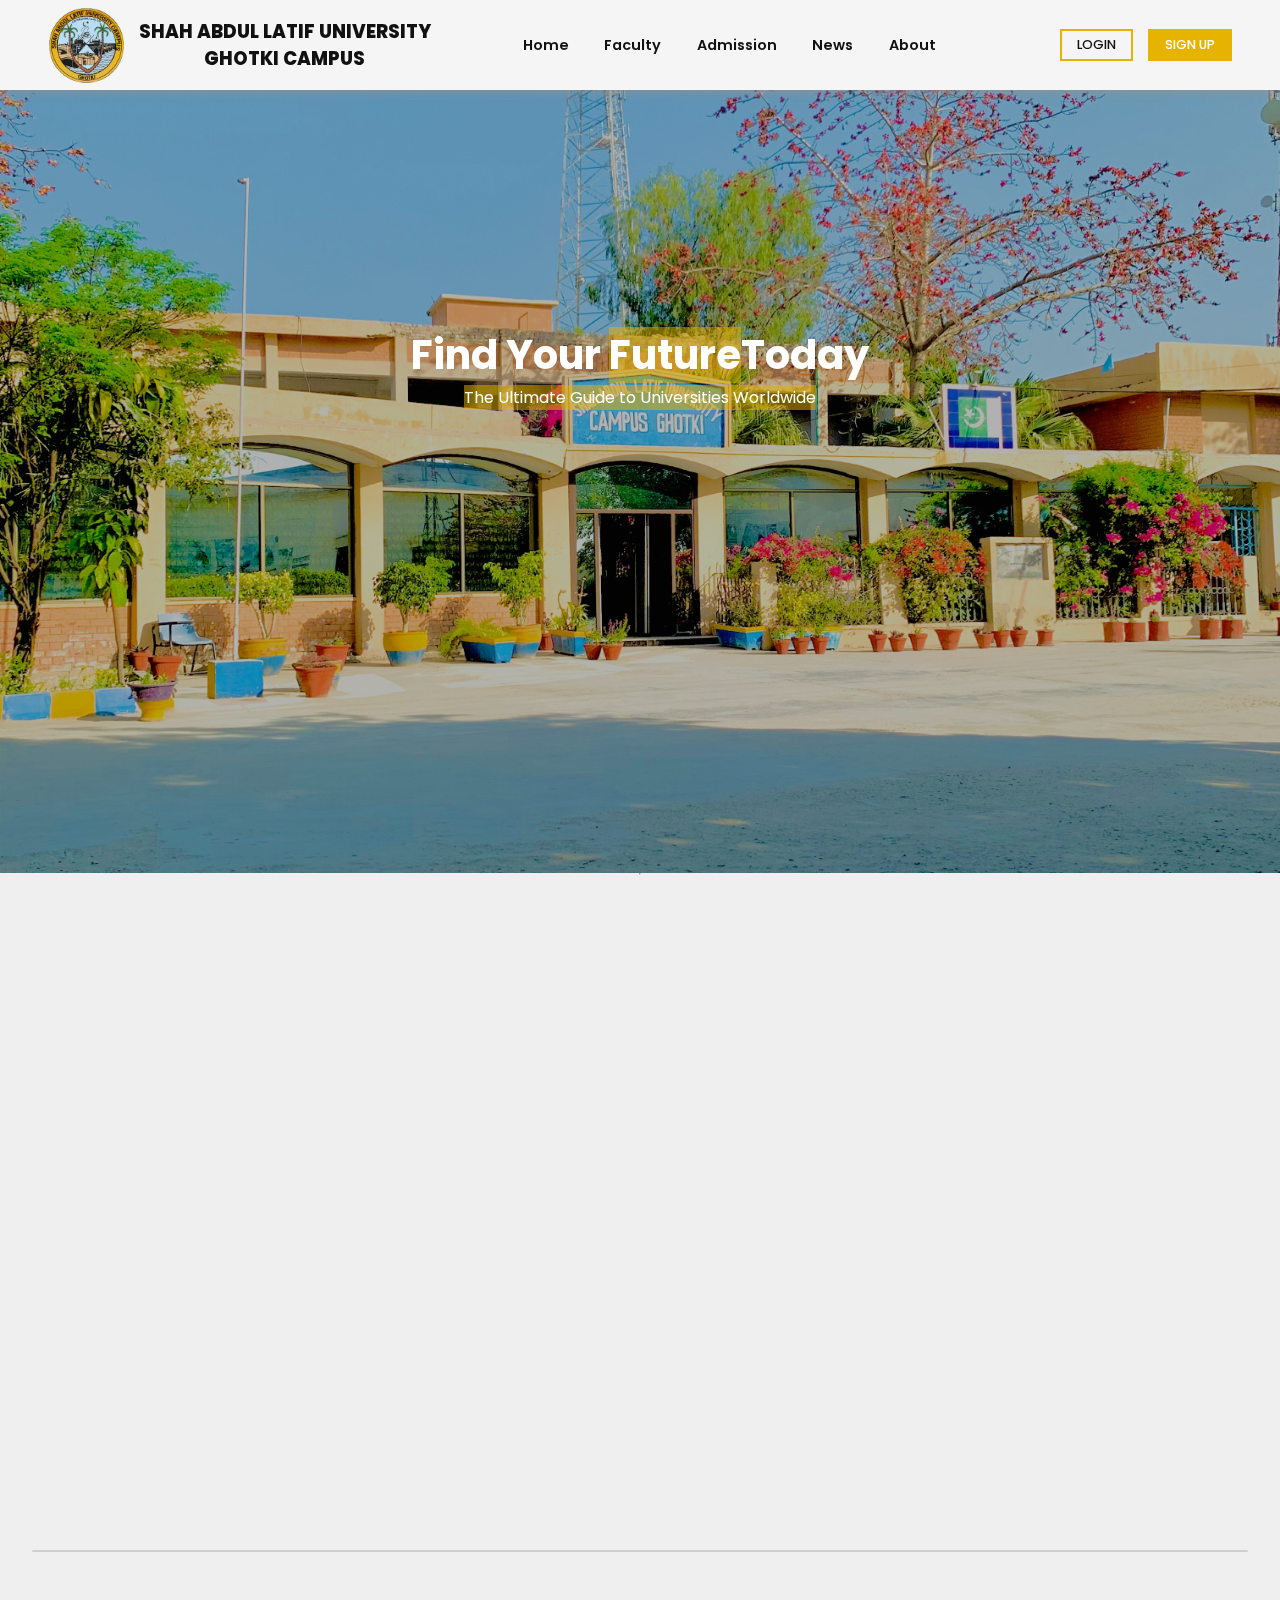
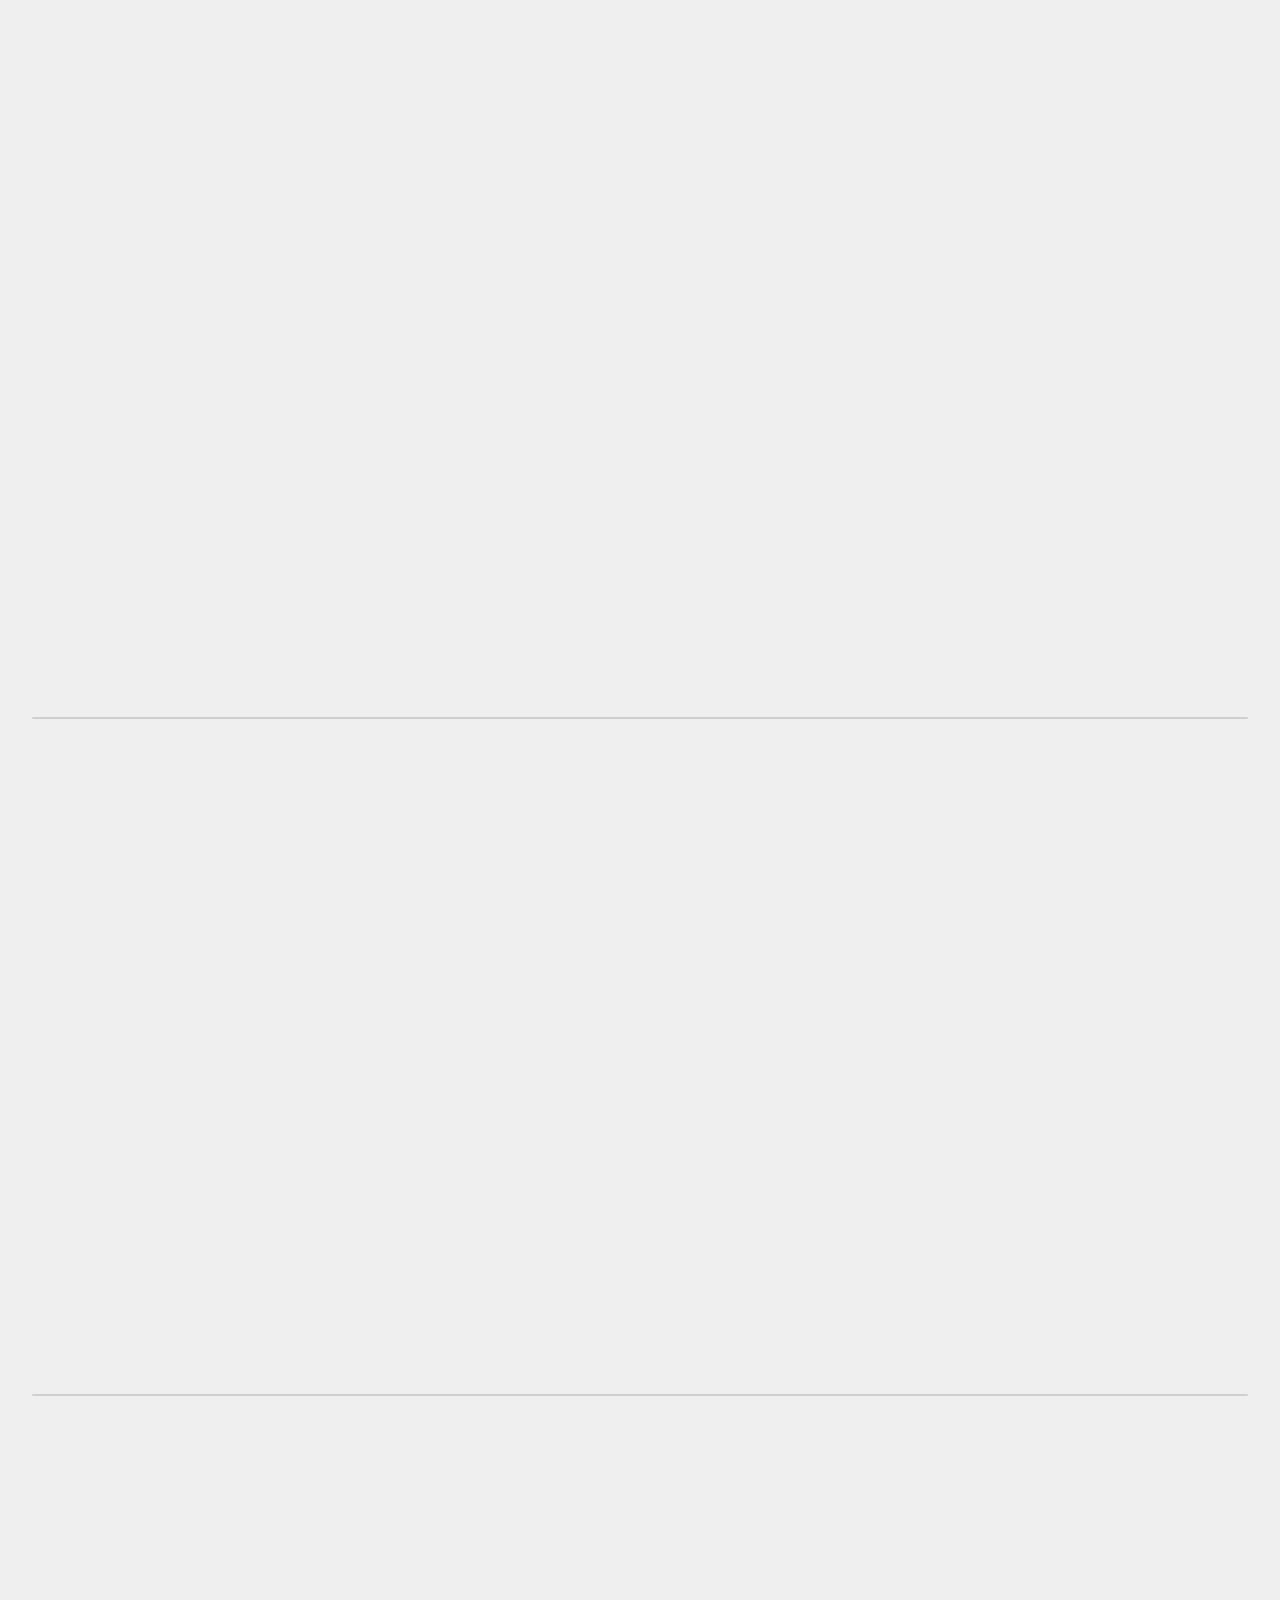
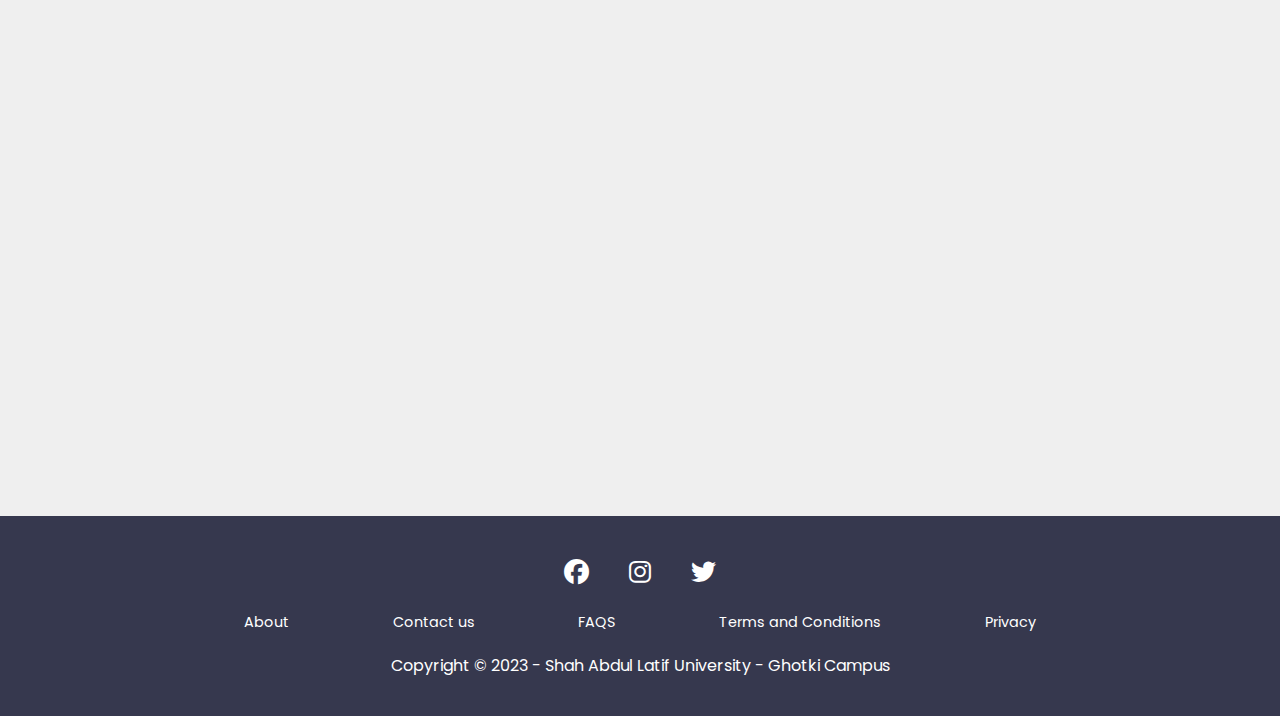
==== index.html @ 17868753 "Work on Footer" ====
<!DOCTYPE html>
<html lang="en">
  <head>
    <meta charset="UTF-8" />
    <meta name="viewport" content="width=device-width, initial-scale=1.0" />
    <link rel="stylesheet" href="CSS/style.css" />
    <link
      rel="stylesheet"
      href="https://cdnjs.cloudflare.com/ajax/libs/font-awesome/6.4.0/css/all.min.css"
    />
    <link rel="stylesheet" href="https://unpkg.com/aos@next/dist/aos.css" />
    <link rel="shortcut icon" href="Assets/Logo.png" type="image/x-icon" />
    <title>Shah Abdul Latif University - Ghotki Campus</title>
  </head>
  <body>
    <nav>
      <div class="logo">
        <img src="assets/Logo.png" alt="Salu logo" />
        <a href="index.html" class="name">
          <label for="name">SHAH ABDUL LATIF UNIVERSITY</label>
          <label>GHOTKI CAMPUS</label>
        </a>
      </div>
      <div class="navAndSignup" id="navAndSignup">
        <div class="navLinks">
          <a href="#" class="home">Home</a>
          <a href="#" class="faculty">Faculty</a>
          <a href="#" class="admission">Admission</a>
          <a href="#" class="news">News</a>
          <a href="#" class="about">About</a>
        </div>
        <div class="loginSignUp">
          <a href="#" class="login">LOGIN</a>
          <a href="#" class="signup">SIGN UP</a>
        </div>
      </div>
      <label for="check" class="menuButton" id="menuButton">
        <input id="check" type="checkbox" />
        <span class="top"></span>
        <span class="mid"></span>
        <span class="bot"></span>
      </label>
    </nav>
    <section class="backgroundImage">
      <img src="assets/Background.jpg" alt="" />
      <div class="backgroundImgText" data-aos="zoom-in-up">
        <h2>Find Your <span>Future</span>Today</h2>
        <p>The Ultimate Guide to Universities Worldwide</p>
      </div>
    </section>
    <hr />
    <section class="section-1" data-aos="zoom-in-up">
      <p>
        Explore your options and make informed decisions with our comprehensive
        guide to universities around the world. Discover top-ranked
        institutions, explore diverse programs, and connect with like-minded
        individuals to build your academic future. With easy-to-use search
        tools, in-depth profiles, and trusted ratings and reviews, we provide
        everything you need to make the right choice for your academic journey.
        Start your search today and find your perfect fit!
      </p>
      <a href="#" class="getStarted">GET STARTED</a>
    </section>
    <span class="line"></span>
    <section class="section-2" data-aos="zoom-in-up">
      <label class="title">Trandings @SALU Ghotki Campus</label>
      <span class="titleLine"></span>
      <div class="image-shuffle">
        <img src="assets/Trandng @SALU GC/Image 1.jpg" alt="Image" />
        <img src="assets/Trandng @SALU GC/Image 2.jpg" alt="Image" />
        <img src="assets/Trandng @SALU GC/Image 3.jpg" alt="Image" />
        <img src="assets/Trandng @SALU GC/Image 4.jpg" alt="Image" />
        <img src="assets/Trandng @SALU GC/Image 5.jpg" alt="Image" />
      </div>
    </section>
    <span class="line"></span>
    <section class="section-3" data-aos="zoom-in-up">
      <label class="title">Offered Degrees Programs</label>
      <span class="titleLine"></span>
      <div class="departments">
        <div class="cs" data-aos="zoom-in-up">
          <img src="assets/CS.jpg" alt="" />
          <label for="cs">Computer Science</label><br />
          <a href=""
            >SEE COURSE GUIDE <i class="fa-solid fa-arrow-right"></i
          ></a>
        </div>
        <div class="bba" data-aos="zoom-in-up">
          <img src="assets/BBA.jpg" alt="" />
          <label for="bba"> Business Administration </label><br />
          <a href=""
            >SEE COURSE GUIDE <i class="fa-solid fa-arrow-right"></i
          ></a>
        </div>
        <div class="english" data-aos="zoom-in-up">
          <img src="assets/English.png" alt="" />
          <label for="english">English language and literature</label><br />
          <a href=""
            >SEE COURSE GUIDE <i class="fa-solid fa-arrow-right"></i
          ></a>
        </div>
      </div>
    </section>
    <span class="line"></span>
    <section class="section-4" data-aos="zoom-in-up">
      <div class="aboutCampusImage">
        <img src="assets/aboutCampusPic.jpg" alt="" />
      </div>
      <div class="aboutText">
        <h2>About Campus</h2>
        <p>
          Shah Abdul Latif University Khairpur, visualizing the growing need of
          the people of upper Sindh for higher education, has recently
          established a Campus at Ghotki in order to provide higher education
          <br />
          facilities in various modern and scientific fields. The Ghotki Campus
          is located adjacent to Government Degree College Ghotki.
        </p>
        <a href="#" class="aboutCampusReadMore">READ MORE</a>
      </div>
    </section>
    <footer>
      <div class="socialIcons">
        <a href="#"><i class="fa-brands fa-facebook"></i></a>
        <a href="#"><i class="fa-brands fa-instagram"></i></a>
        <a href="#"><i class="fa-brands fa-twitter"></i></a>
      </div>
      <div class="footerMenu">
        <a href="">About</a>
        <a href="">Contact us</a>
        <a href="">FAQS</a>
        <a href="">Terms and Conditions</a>
        <a href="">Privacy</a>
      </div>
      <label for="copyright" class="copyright"
        >Copyright © 2023 - Shah Abdul Latif University - Ghotki Campus</label
      >
    </footer>
    <script src="https://unpkg.com/aos@next/dist/aos.js"></script>
    <script src="JavaScript/script.js"></script>
  </body>
</html>
---- CSS/style.css ----
@import url("https://fonts.googleapis.com/css2?family=Poppins:wght@200;300;400;500;600;700&display=swap");
* {
  margin: 0;
  padding: 0;
  box-sizing: border-box;
  font-family: "Poppins", sans-serif;
}
body {
  display: flex;
  flex-direction: column;
  justify-content: center;
  align-items: center;
  background-color: #efefef;
}

/* ### Customize scrollbar ### */

/* Width */
::-webkit-scrollbar {
  width: 0px;
}

/* ###  NAV-BAR STYLE  ### */

nav {
  display: flex;
  justify-content: space-around;
  align-items: center;
  position: sticky;
  top: 0;
  height: 90px;
  width: 100%;
  padding: 0 20px;
  background-color: #f5f5f5;
  box-shadow: 0px 0px 10px #949494;
  z-index: 999;
}
/* ###  LOGO STYLE  ### */

.logo {
  height: 100%;
  display: flex;
  justify-content: center;
  align-items: center;
}
.logo img {
  width: 75px;
  height: 75px;
}
.logo .name {
  display: flex;
  flex-direction: column;
  justify-content: space-evenly;
  align-items: center;
  margin-left: 15px;
  font-size: 1.15rem;
  font-weight: 800;
  text-decoration: none;
  color: #111111;
}
.logo .name label {
  cursor: pointer;
}
/* ###  NAVLINKS AND SIGNUP   ### */

.navAndSignup {
  display: flex;
  justify-content: space-between;
  align-items: center;
  width: 60%;
  transition: all 0.5s ease;
}
/* ###  NAV MENUS/LINKS STYLE  ### */
.navLinks {
  display: flex;
  flex-direction: row;
  justify-content: space-evenly;
  align-items: center;
  width: 65%;
}
.navLinks a {
  position: relative;
  text-decoration: none;
  color: #111111;
  font-size: 0.9rem;
  font-weight: 600;
  transition: 0.3s ease;
}
.navLinks a:hover {
  color: #e5b300;
}
.navLinks a:after {
  background: none repeat scroll 0 0 transparent;
  bottom: 0;
  content: "";
  display: block;
  height: 2px;
  left: 50%;
  bottom: -2px;
  position: absolute;
  background: #fff;
  transition: width 0.5s ease 0s, left 0.3s ease 0s;
  width: 0;
}
a:hover:after {
  width: 100%;
  left: 0;
  background-color: #e5b300;
}

/* ###  LOGIN SIGNUP BUTTON STYLE  ### */
.loginSignUp {
  display: flex;
  justify-content: space-between;
  width: fit-content;
  column-gap: 15px;
}
.loginSignUp a,
.getStarted,
.aboutCampusReadMore {
  position: relative;
  padding: 5px 15px;
  text-decoration: none;
  border: 2px solid #e5b300;
  font-weight: 500;
  font-size: 0.8rem;
  transition: all 0.35s ease;
  z-index: 2;
}

/* ###  LOGIN BUTTON STYLE  ### */
.loginSignUp .login,
.getStarted {
  color: #111111;
}
.login::before,
.getStarted::before {
  transition: all 0.35s ease;
  content: "";
  width: 100%;
  height: 0;
  background: #e5b300;
  position: absolute;
  top: 0;
  right: 0;
  z-index: -1;
}
.login:hover::before,
.getStarted:hover::before {
  background: #e5b300;
  z-index: -1;
  height: 100%;
}
.login:hover,
.getStarted:hover {
  color: #ffffff;
}

/* ###  SIGNUP BUTTON STYLE  ### */

.loginSignUp .signup,
.aboutCampusReadMore {
  color: #ffffff;
}
.signup::before,
.aboutCampusReadMore::before {
  transition: all 0.35s ease;
  content: "";
  width: 100%;
  height: 100%;
  background: #e5b300;
  position: absolute;
  bottom: 0;
  left: 0;
  z-index: -1;
}
.signup:hover::before,
.aboutCampusReadMore:hover:before {
  background: #e5b300;
  z-index: -1;
  height: 0%;
}
.signup:hover,
.aboutCampusReadMore:hover {
  color: #000000;
}

/* ###  THREE LINES   ### */

.menuButton {
  display: none;
  justify-content: center;
  align-items: center;
  flex-direction: column;
  gap: 13%;
  color: #090909;
  width: 3.5em;
  height: 3.5em;
  border-radius: 0.5em;
  background: transparent;
  cursor: pointer;
  transition: all 0.3s;
}

.menuButton:hover {
  border: 1px solid white;
}

.menuButton:active {
  color: #666;
  box-shadow: inset 4px 4px 12px #c5c5c5, inset -4px -4px 12px #ffffff;
}

.menuButton input[type="checkbox"] {
  appearance: none;
  display: none;
  visibility: hidden;
}

.menuButton span {
  width: 30px;
  height: 4px;
  background: #131313;
  border-radius: 100px;
  transition: 0.3s ease;
}

.menuButton input[type]:checked ~ span.top {
  transform: translateY(290%) rotate(45deg);
  width: 25px;
}

.menuButton input[type]:checked ~ span.bot {
  transform: translateY(-270%) rotate(-45deg);
  width: 25px;
}

.menuButton input[type]:checked ~ span.mid {
  transform: translateX(-20px);
  opacity: 0;
}

/* ### SECTION STYLING ### */
section {
  display: flex;
  justify-content: center;
  align-items: center;
  flex-direction: column;
  width: 100%;
  height: 75vh;
  overflow: hidden;
  padding: 0 50px;
}
.backgroundImage {
  padding: 0px;
}
.line {
  width: 95%;
  height: 2px;
  border-radius: 10px;
  background-color: #cfcfcf;
}
.title {
  font-size: 1.5rem;
  font-weight: 600;
}
.titleLine {
  width: 150px;
  height: 8px;
  background-color: #e5b300;
  border-radius: 50px;
  margin: 5px 0 15px 0;
}
/* ###  BACKGROUND IMAGE   ### */
.backgroundImage {
  position: relative;
  width: 100%;
  overflow: hidden;
  height: 87vh;
}
.backgroundImage::before {
  content: "";
  display: block;
  position: absolute;
  top: 0;
  left: 0;
  width: 100%;
  height: 100%;
  background-color: #0000008a;
  opacity: 0.5; /* Change the color and opacity as needed */
}
.backgroundImage img {
  width: 100%;
  height: 100%;
  opacity: 1;
}

/* ###  BACKGROUND IMAGE TEXT   ### */

.backgroundImgText {
  position: absolute;
  top: 30%;
  display: flex;
  justify-content: center;
  align-items: center;
  flex-direction: column;
  color: #ffffff;
}
.backgroundImgText h2 {
  font-size: 2.5rem;
}
.backgroundImgText h2 span,
.backgroundImgText p {
  background-color: rgba(229, 179, 0, 0.5);
}
/* ### GET STARTED SECTOION ### */
.section-1 {
  justify-content: center;
  padding: 80px 200px;
  row-gap: 40px;
}
.section-1 p {
  text-align: center;
  font-size: 1.3rem;
}
.getStarted {
  padding: 9px 25px;
  font-size: 1.2rem;
}

/* ###  TRANDINGS   ### */
.section-2 {
  height: 85vh;
  padding: 30px 0;
}
.image-shuffle {
  width: 80%;
  height: 80%;
  overflow: hidden;
  margin-top: 20px;
}

.image-shuffle img {
  width: 100%;
  height: 100%;
}

/* ###  DEPARTMENTS CARDS  ### */

.departments {
  width: 90%;
  height: 80%;
  display: flex;
  justify-content: space-evenly;
  align-items: center;
}
.departments div {
  width: 30%;
  height: 80%;
}
.departments div img {
  width: 100%;
  height: 80%;
  overflow: hidden;
}
.departments div label {
  font-size: 1rem;
  font-weight: 600;
}
.departments div a {
  text-decoration: none;
  font-size: 0.75rem;
  color: #e5b300;
  font-weight: 500;
}
.departments div a i {
  font-size: 12px;
  text-align: center;
}

/* ###  ABOUT CAMPUS  ### */
.section-4 {
  justify-content: space-evenly;
  flex-direction: row;
  height: 80vh;
}
.section-4 .aboutCampusImage {
  width: 35%;
  height: 70%;
  overflow: hidden;
}
.section-4 img {
  width: 100%;
  height: 100%;
}
.section-4 .aboutText {
  display: flex;
  justify-content: space-evenly;
  align-items: start;
  flex-direction: column;
  height: 70%;
  width: 50%;
}
.aboutText h2 {
  font-size: 2rem;
}
.aboutText p {
  font-size: 1.1rem;
}
.aboutCampusReadMore {
  font-size: 1rem;
  padding: 8px 25px;
}

/* ###  FOOTER  ### */

footer {
  width: 100%;
  height: 200px;
  background-color: #36384e;
  display: flex;
  flex-direction: column;
  justify-content: center;
  align-items: center;
}
footer .socialIcons {
  display: flex;
  justify-content: space-around;
  align-items: center;
  width: 15%;
}
footer .socialIcons a {
  color: #ffffff;
  font-size: 25px;
}
footer .socialIcons a i {
  transition: all 0.5s ease;
}
footer .socialIcons a .fa-facebook:hover {
  color: #0158af;
}
footer .socialIcons a .fa-instagram:hover {
  background: linear-gradient(#f9ce34, #ee2a7b, #6228d7);
  -webkit-background-clip: text;
  background-clip: text;
  color: transparent;
}
footer .socialIcons a .fa-twitter:hover {
  color: #5ea0e2;
}
footer .footerMenu {
  display: flex;
  justify-content: space-around;
  align-items: center;
  width: 70%;
  margin: 20px;
}
footer .footerMenu a {
  color: #ffffff;
  text-decoration: none;
  font-size: 0.9rem;
  transition: all 0.5s ease;
}
footer .footerMenu a:hover {
  text-decoration: underline;
}
footer label {
  color: #ffffff;
  font-size: 1rem;
}
/* ###  RESPONSIVE STYLE  ### */

/* ### MAX-WIDTH 1024PX ### */
@media only screen and (max-width: 1024px) {
  .section-1 {
    justify-content: center;
    padding: 80px 100px;
    row-gap: 40px;
  }
  .section-1 p {
    text-align: center;
    font-size: 1.5rem;
  }
  .departments {
    width: 90%;
    height: 60%;
  }
  .departments div label {
    font-size: 0.9rem;
    font-weight: 700;
  }
}
/* ### MAX-WIDTH 980PX ### */
@media only screen and (max-width: 980px) {
  nav .logo img {
    width: 70px;
    height: 70px;
  }
  nav .logo .name label {
    font-size: 1rem;
  }
  .navLinks a {
    font-size: 0.8rem;
  }
  .loginSignUp a {
    padding: 3px 10px;
    font-size: 0.9rem;
  }
  .section-2 .title {
    margin-top: -50px;
  }
  .section-2 .image-shuffle {
    width: 85%;
    height: 70%;
  }
  .section-4 {
    justify-content: space-evenly;
    flex-direction: column;
    height: 100vh;
    padding: 50px;
  }
  .section-4 .aboutCampusImage {
    width: 85%;
    height: 50%;
    overflow: hidden;
  }
  .section-4 .aboutText {
    justify-content: center;
    align-items: center;
    flex-direction: column;
    row-gap: 30px;
    height: 70%;
    width: 70%;
    text-align: center;
  }
  .aboutText p {
    font-size: 1.3rem;
  }
  .aboutCampusReadMore {
    padding: 12px 30px;
    font-size: 1.2rem;
  }
  footer .footerMenu a {
    font-size: 0.75rem;
    transition: all 0.5s ease;
  }
  footer label {
    font-size: 0.9rem;
  }
  /* ### MAX-WIDTH 860PX ### */

  @media only screen and (max-width: 860px) {
    nav .logo img {
      width: 65px;
      height: 65px;
    }
    nav .logo .name label {
      font-size: 0.8rem;
    }
    .loginSignUp a {
      padding: 3px 8px;
      font-size: 0.8rem;
    }
    .section-1 {
      padding: 0 50px;
    }
    .departments {
      width: 95%;
      height: 50%;
    }
    .departments div label {
      font-size: 0.9rem;
      font-weight: 700;
    }
  }
}
@media only screen and (max-width: 768px) {
  .menuButton {
    display: flex;
    z-index: 2;
  }
  nav {
    height: 75px;
    justify-content: space-between;
    padding: 0 50px;
  }

  nav .logo .name label {
    font-size: 1rem;
  }
  .navAndSignup {
    display: flex;
    flex-direction: column-reverse;
    justify-content: start;
    gap: 50px;
    position: absolute;
    top: 0;
    left: 0;
    width: 0px;
    height: 100vh;
    padding-top: 40px;
    overflow: hidden;
    background-color: #ffffff;
  }
  .navLinks {
    flex-direction: column;
    row-gap: 40px;
  }
  .navLinks a {
    font-size: 1rem;
  }
  .loginSignUp a {
    padding: 5px 20px;
  }
  .section-1 p {
    text-align: center;
    font-size: 1.4rem;
  }
  .section-1 .getStarted {
    padding: 10px 20px;
    font-size: 1.2rem;
  }
  .section-2 .image-shuffle {
    margin-top: 80px;
    width: 85%;
    height: 75%;
  }
  .section-4 .aboutText {
    margin-top: 40px;
    row-gap: 20px;
  }
  .aboutCampusReadMore {
    padding: 10px 30px;
  }
  footer .socialIcons {
    width: 20%;
  }
  footer .footerMenu a {
    font-size: 0.75rem;
  }
  footer label {
    font-size: 0.65rem;
  }
}

/* ### MAX-WIDTH 520PX ### */
@media only screen and (max-width: 520px) {
  nav {
    height: 70px;
    padding: 0 30px;
  }
  nav .logo img {
    width: 50px;
    height: 50px;
  }
  nav .logo .name label {
    font-size: 1rem;
  }
  .menuButton {
    position: absolute;
    right: 10px;
  }
  .backgroundImgText h2 {
    font-size: 2em;
  }
  .backgroundImgText p {
    font-size: 0.8em;
  }
  .section-1 {
    height: 90vh;
  }
  .section-1 .getStarted {
    padding: 10px 15px;
    font-size: 1.1rem;
  }
  .section-2 .title {
    font-size: 1.2rem;
  }
  .section-2 .image-shuffle {
    margin-top: 100px;
    width: 85%;
    height: 60%;
  }
  .section-3 {
    height: 100vh;
    justify-content: center;
  }
  .departments {
    margin-top: 20px;
    width: 90%;
    height: 80%;
    row-gap: 20px;
    flex-direction: column;
  }
  .departments div {
    width: 100%;
    height: 90%;
    overflow: hidden;
  }
  .departments div img {
    width: 100%;
    height: 75%;
    overflow: hidden;
  }
  .departments div label {
    font-size: 1rem;
    font-weight: 600;
  }
  .departments div a {
    text-decoration: none;
    font-size: 0.75rem;
    color: #e5b300;
    font-weight: 500;
  }
  .departments div a i {
    font-size: 12px;
    text-align: center;
  }
  .section-3 .title {
    font-size: 1.3rem;
  }
  .section-4 {
    height: 80vh;
  }
  .aboutText h2 {
    font-size: 1.8rem;
  }
  .aboutText p {
    font-size: 1rem;
  }
  .aboutCampusReadMore {
    font-size: 0.9rem;
    padding: 10px 20px;
  }
  footer .socialIcons {
    width: 25%;
  }
  footer .socialIcons a {
    font-size: 1.3rem;
  }
  footer .footerMenu {
    width: 80%;
  }
  footer .footerMenu a {
    font-size: 0.7rem;
    transition: all 0.5s ease;
  }
  footer label {
    font-size: 0.6rem;
  }
}
/* ### MAX-WIDTH 425PX ### */
@media only screen and (max-width: 425px) {
  nav {
    height: 65px;
  }
  nav .logo img {
    width: 45px;
    height: 45px;
  }
  nav .logo .name label {
    font-size: 0.8rem;
  }
  .menuButton {
    position: absolute;
  }
  .backgroundImgText h2 {
    font-size: 1.7em;
  }
  .backgroundImgText p {
    font-size: 0.7em;
  }

  .section-1 p {
    text-align: center;
    font-size: 1.2rem;
  }
  .section-1 .getStarted {
    padding: 8px 15px;
    font-size: 1.2rem;
  }
  .departments div label {
    font-size: 0.8rem;
    font-weight: 600;
  }
  .departments div a {
    font-size: 0.6rem;
  }
  .departments div a i {
    font-size: 8px;
  }
  .section-3 .title {
    font-size: 1.2rem;
  }
  .section-3 .line {
    width: 70%;
  }
  .aboutText h2 {
    font-size: 1.5rem;
  }
  .aboutText p {
    font-size: 0.8rem;
  }
  .aboutCampusReadMore {
    font-size: 0.8rem;
    padding: 8px 20px;
  }
  footer .footerMenu {
    width: 90%;
  }
}

/* ### MAX-WIDTH 375PX ### */
@media only screen and (max-width: 375px) {
  nav {
    height: 65px;
  }
  nav .logo img {
    width: 45px;
    height: 45px;
  }
  nav .logo .name label {
    font-size: 0.7rem;
  }
  .section-1 p {
    text-align: center;
    font-size: 1.1rem;
  }
  .section-1 .getStarted {
    padding: 8px 10px;
    font-size: 1.2rem;
  }
  .section-2 .title {
    font-size: 1rem;
  }
  .departments div label {
    font-size: 0.7rem;
    font-weight: 600;
  }
  .departments div a {
    font-size: 0.5rem;
  }
  .departments div a i {
    font-size: 6px;
  }
  .section-3 .title {
    font-size: 1rem;
  }
  .section-4 {
    height: 70vh;
  }
  .section-4 .aboutCampusImage {
    width: 100%;
    height: 35%;
  }
  .section-4 .aboutText {
    width: 100%;
  }
  footer .footerMenu a {
    font-size: 0.6rem;
  }
  footer label {
    font-size: 0.5rem;
  }
}
/* ### MAX-WIDTH 350PX ### */
@media only screen and (max-width: 350px) {
  nav .logo .name label {
    font-size: 0.6rem;
  }
  .menuButton {
    position: absolute;
    right: 5px;
  }
  .backgroundImgText h2 {
    font-size: 1.3em;
  }
  .backgroundImgText p {
    font-size: 0.7em;
  }
  footer .socialIcons {
    width: 30%;
  }
  footer .socialIcons a {
    font-size: 1.2rem;
  }
  footer .footerMenu a {
    font-size: 0.55rem;
  }
}
/* ### MAX-WIDTH 320PX ### */
@media only screen and (max-width: 320px) {
  nav .logo .name label {
    font-size: 0.5rem;
  }
  .backgroundImgText h2 {
    font-size: 1em;
  }
  .backgroundImgText p {
    font-size: 0.7em;
  }
  .section-3 .title {
    font-size: 0.9rem;
  }
}
/* ### MAX-WIDTH 320PX ### */
@media only screen and (max-width: 300px) {
  nav .logo .name label {
    display: none;
  }

  .backgroundImgText p {
    font-size: 0.6em;
  }
  .departments div label {
    font-size: 0.5rem;
    font-weight: 600;
  }
  .departments div a {
    font-size: 0.4rem;
  }
  .departments div a i {
    font-size: 5px;
  }
  .aboutText p {
    font-size: 0.6rem;
  }
  footer .socialIcons a {
    font-size: 0.8rem;
  }
  footer .footerMenu a {
    font-size: 0.4rem;
  }
  footer label {
    font-size: 0.38rem;
  }
}
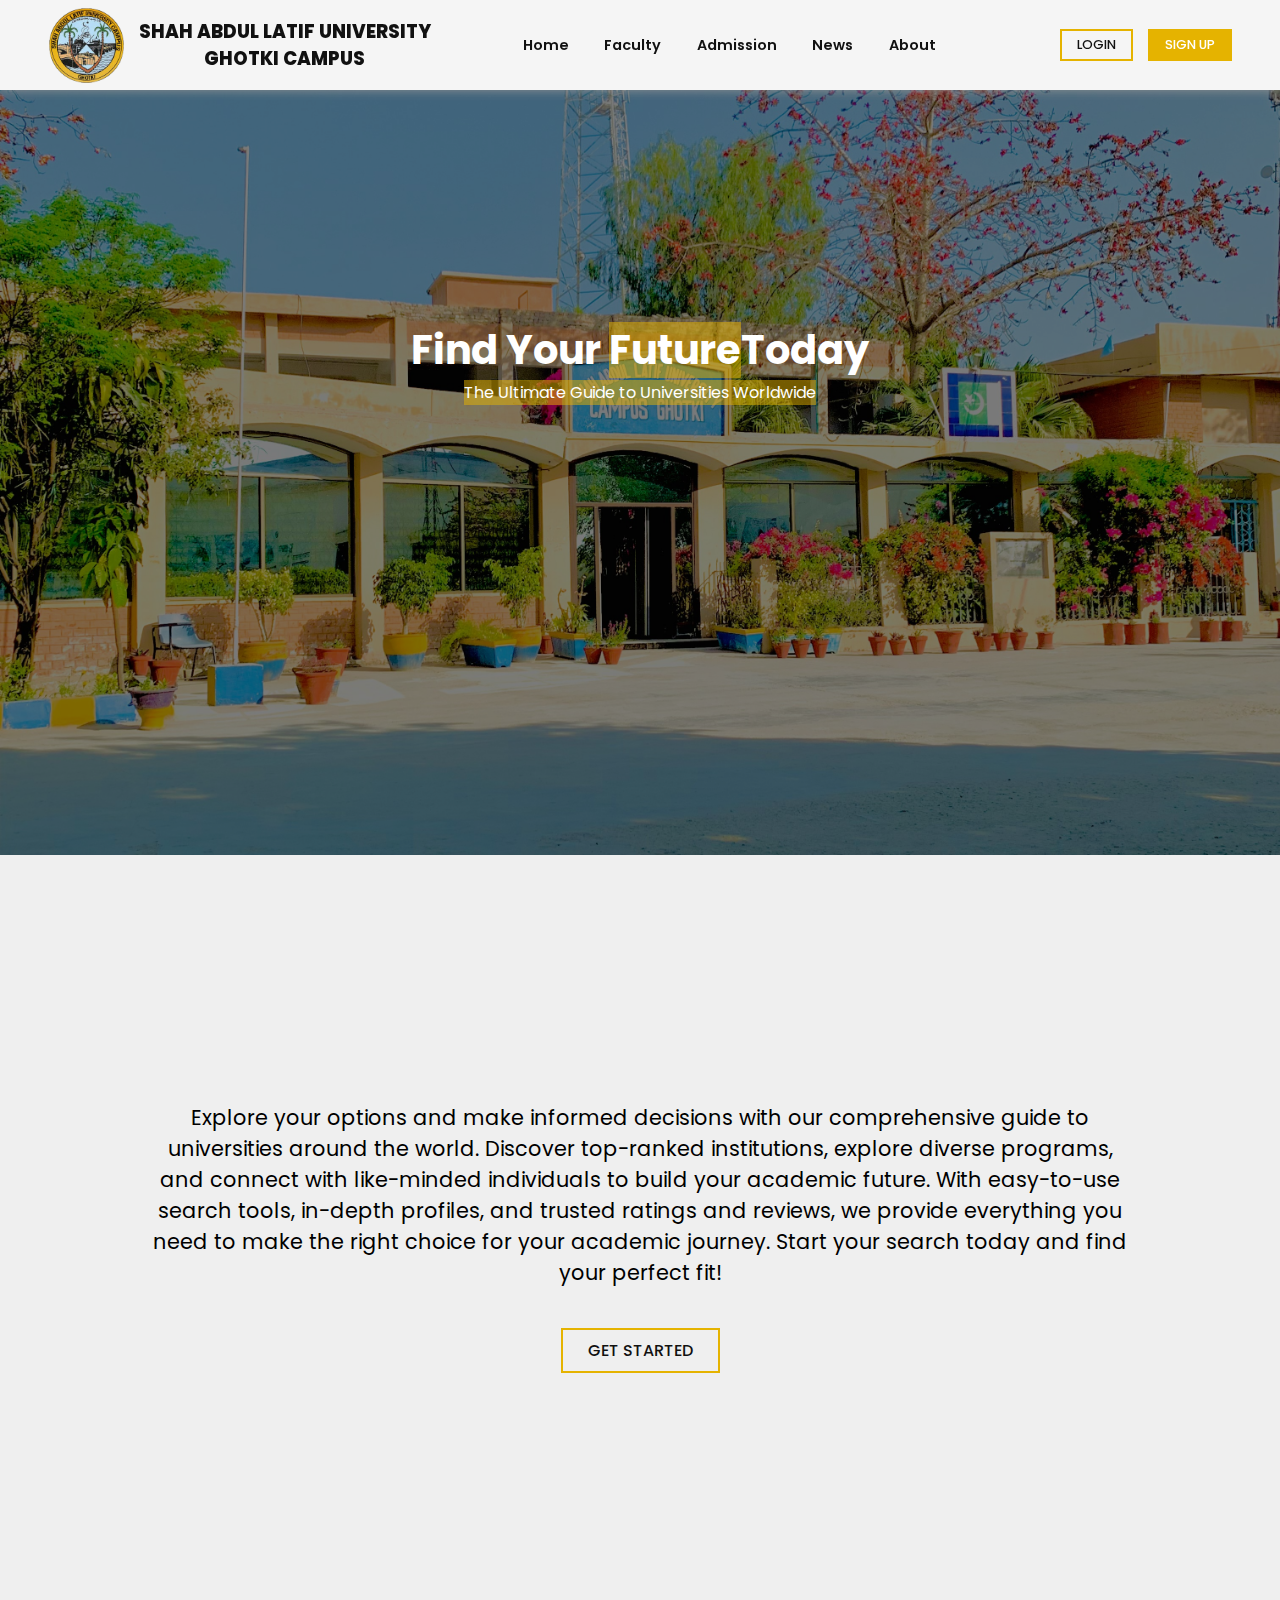
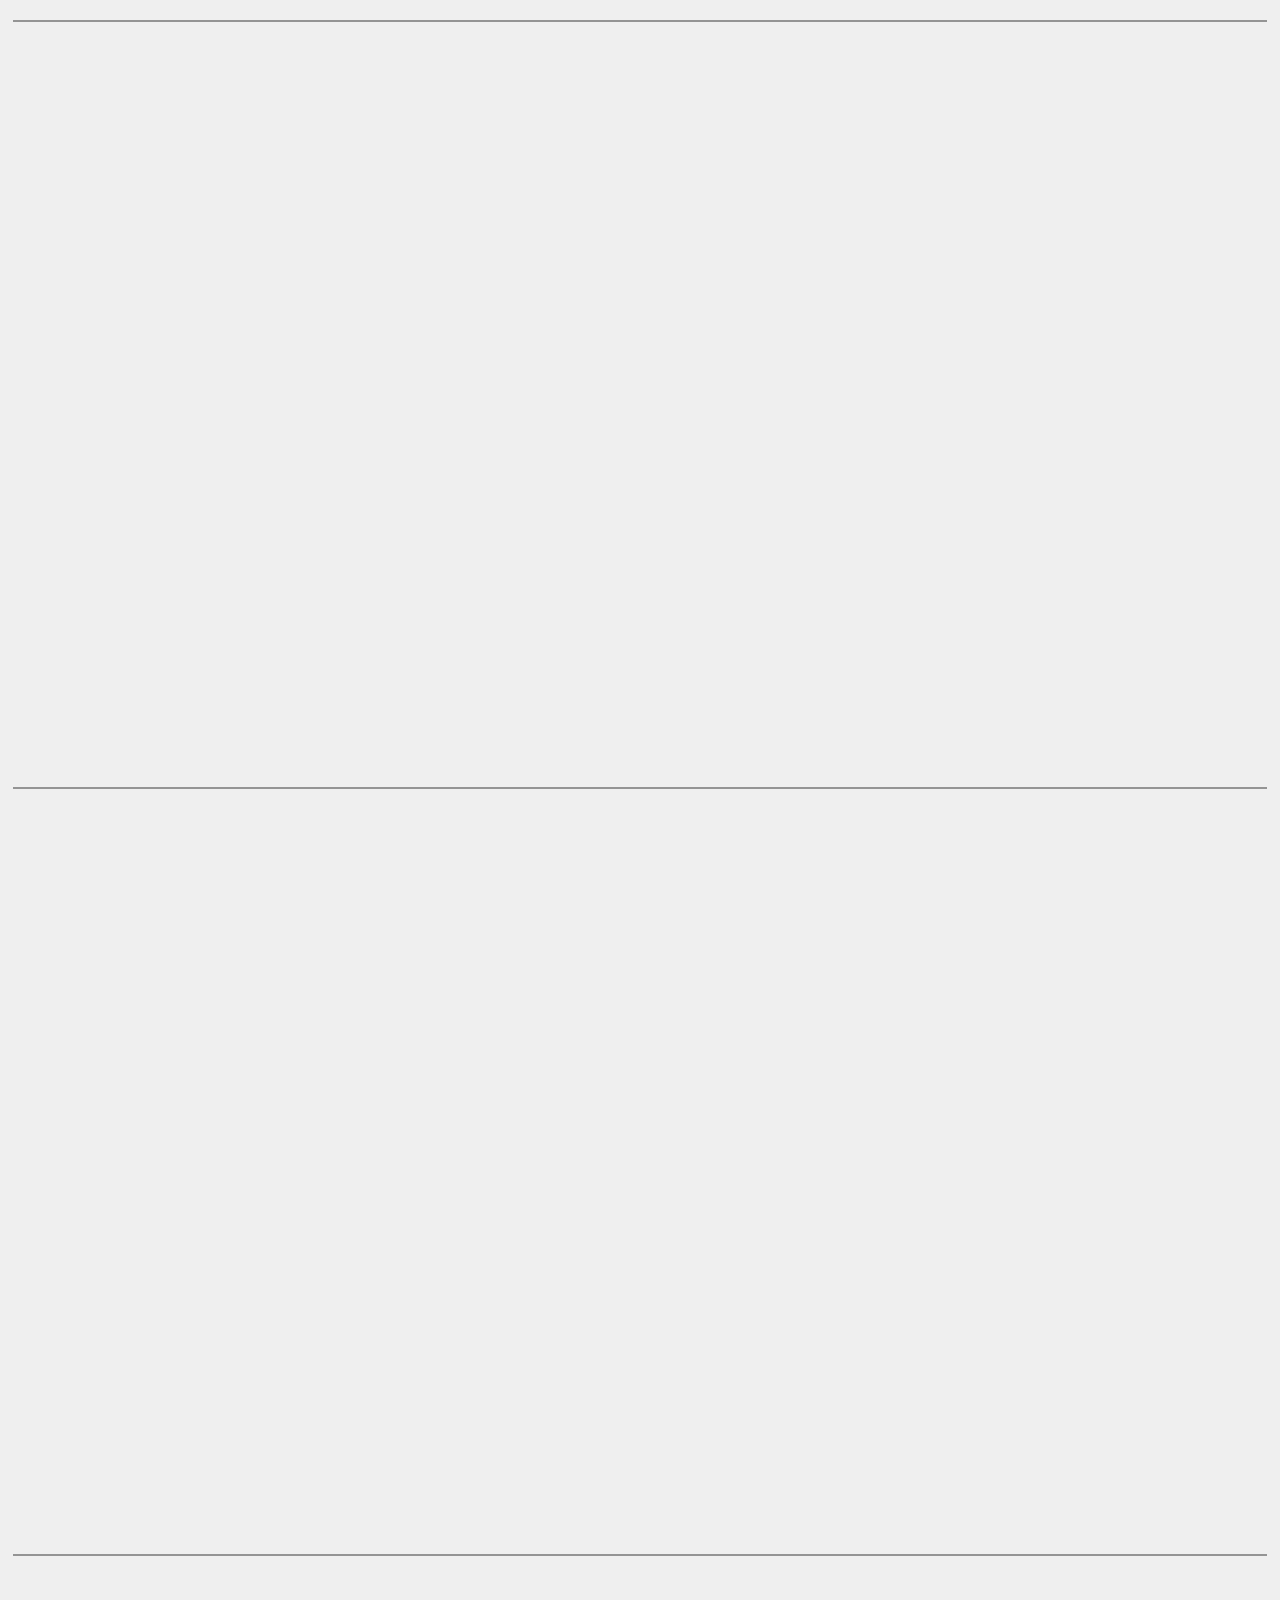
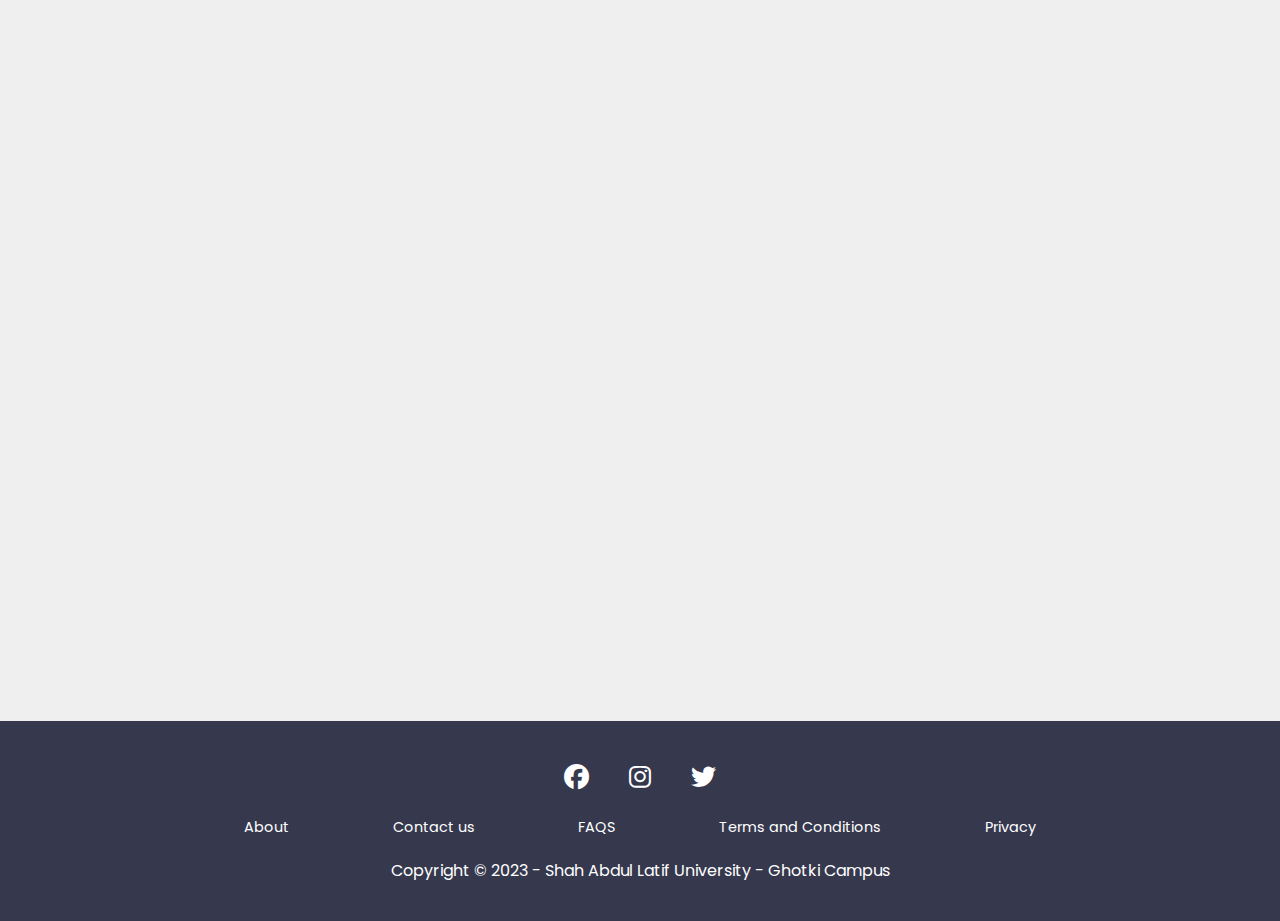
==== commit 6cc1b12b: "working on responsiveness" ====
--- a/index.html
+++ b/index.html
@@ -30,7 +30,7 @@
           <a href="#" class="about">About</a>
         </div>
         <div class="loginSignUp">
-          <a href="#" class="login">LOGIN</a>
+          <a href="Login.html" class="login">LOGIN</a>
           <a href="#" class="signup">SIGN UP</a>
         </div>
       </div>
@@ -41,15 +41,14 @@
         <span class="bot"></span>
       </label>
     </nav>
-    <section class="backgroundImage">
+    <section class="section-1">
       <img src="assets/Background.jpg" alt="" />
-      <div class="backgroundImgText" data-aos="zoom-in-up">
+      <div class="backgroundImgText">
         <h2>Find Your <span>Future</span>Today</h2>
         <p>The Ultimate Guide to Universities Worldwide</p>
       </div>
     </section>
-    <hr />
-    <section class="section-1" data-aos="zoom-in-up">
+    <section class="section-2">
       <p>
         Explore your options and make informed decisions with our comprehensive
         guide to universities around the world. Discover top-ranked
@@ -59,66 +58,14 @@
         everything you need to make the right choice for your academic journey.
         Start your search today and find your perfect fit!
       </p>
-      <a href="#" class="getStarted">GET STARTED</a>
+      <a href="#section-4" class="getStarted">GET STARTED</a>
     </section>
     <span class="line"></span>
-    <section class="section-2" data-aos="zoom-in-up">
-      <label class="title">Trandings @SALU Ghotki Campus</label>
-      <span class="titleLine"></span>
-      <div class="image-shuffle">
-        <img src="assets/Trandng @SALU GC/Image 1.jpg" alt="Image" />
-        <img src="assets/Trandng @SALU GC/Image 2.jpg" alt="Image" />
-        <img src="assets/Trandng @SALU GC/Image 3.jpg" alt="Image" />
-        <img src="assets/Trandng @SALU GC/Image 4.jpg" alt="Image" />
-        <img src="assets/Trandng @SALU GC/Image 5.jpg" alt="Image" />
-      </div>
-    </section>
+    <section class="section-3"></section>
     <span class="line"></span>
-    <section class="section-3" data-aos="zoom-in-up">
-      <label class="title">Offered Degrees Programs</label>
-      <span class="titleLine"></span>
-      <div class="departments">
-        <div class="cs" data-aos="zoom-in-up">
-          <img src="assets/CS.jpg" alt="" />
-          <label for="cs">Computer Science</label><br />
-          <a href=""
-            >SEE COURSE GUIDE <i class="fa-solid fa-arrow-right"></i
-          ></a>
-        </div>
-        <div class="bba" data-aos="zoom-in-up">
-          <img src="assets/BBA.jpg" alt="" />
-          <label for="bba"> Business Administration </label><br />
-          <a href=""
-            >SEE COURSE GUIDE <i class="fa-solid fa-arrow-right"></i
-          ></a>
-        </div>
-        <div class="english" data-aos="zoom-in-up">
-          <img src="assets/English.png" alt="" />
-          <label for="english">English language and literature</label><br />
-          <a href=""
-            >SEE COURSE GUIDE <i class="fa-solid fa-arrow-right"></i
-          ></a>
-        </div>
-      </div>
-    </section>
+    <section class="section-4"></section>
     <span class="line"></span>
-    <section class="section-4" data-aos="zoom-in-up">
-      <div class="aboutCampusImage">
-        <img src="assets/aboutCampusPic.jpg" alt="" />
-      </div>
-      <div class="aboutText">
-        <h2>About Campus</h2>
-        <p>
-          Shah Abdul Latif University Khairpur, visualizing the growing need of
-          the people of upper Sindh for higher education, has recently
-          established a Campus at Ghotki in order to provide higher education
-          <br />
-          facilities in various modern and scientific fields. The Ghotki Campus
-          is located adjacent to Government Degree College Ghotki.
-        </p>
-        <a href="#" class="aboutCampusReadMore">READ MORE</a>
-      </div>
-    </section>
+    <section class="section-5"></section>
     <footer>
       <div class="socialIcons">
         <a href="#"><i class="fa-brands fa-facebook"></i></a>
--- a/CSS/style.css
+++ b/CSS/style.css
@@ -4,6 +4,9 @@
   padding: 0;
   box-sizing: border-box;
   font-family: "Poppins", sans-serif;
+}
+html {
+  scroll-behavior: smooth;
 }
 body {
   display: flex;
@@ -246,39 +249,18 @@
   justify-content: center;
   align-items: center;
   flex-direction: column;
-  width: 100%;
-  height: 75vh;
+  position: relative;
+  width: 100%;
+  height: 85vh;
   overflow: hidden;
-  padding: 0 50px;
-}
-.backgroundImage {
-  padding: 0px;
 }
 .line {
-  width: 95%;
+  width: 98%;
   height: 2px;
-  border-radius: 10px;
-  background-color: #cfcfcf;
-}
-.title {
-  font-size: 1.5rem;
-  font-weight: 600;
-}
-.titleLine {
-  width: 150px;
-  height: 8px;
-  background-color: #e5b300;
-  border-radius: 50px;
-  margin: 5px 0 15px 0;
-}
-/* ###  BACKGROUND IMAGE   ### */
-.backgroundImage {
-  position: relative;
-  width: 100%;
-  overflow: hidden;
-  height: 87vh;
-}
-.backgroundImage::before {
+  background-color: #949494;
+}
+/* ###  SECTION 1  ### */
+.section-1::before {
   content: "";
   display: block;
   position: absolute;
@@ -286,17 +268,13 @@
   left: 0;
   width: 100%;
   height: 100%;
-  background-color: #0000008a;
+  background-color: #000000;
   opacity: 0.5; /* Change the color and opacity as needed */
 }
-.backgroundImage img {
-  width: 100%;
-  height: 100%;
-  opacity: 1;
-}
-
-/* ###  BACKGROUND IMAGE TEXT   ### */
-
+.section-1 img {
+  width: 100%;
+  height: 110%;
+}
 .backgroundImgText {
   position: absolute;
   top: 30%;
@@ -305,6 +283,7 @@
   align-items: center;
   flex-direction: column;
   color: #ffffff;
+  text-align: center;
 }
 .backgroundImgText h2 {
   font-size: 2.5rem;
@@ -313,105 +292,21 @@
 .backgroundImgText p {
   background-color: rgba(229, 179, 0, 0.5);
 }
-/* ### GET STARTED SECTOION ### */
-.section-1 {
+
+/* ###  SECTION 2  ### */
+.section-2 {
   justify-content: center;
-  padding: 80px 200px;
+  padding: 80px 150px;
   row-gap: 40px;
 }
-.section-1 p {
+.section-2 p {
   text-align: center;
   font-size: 1.3rem;
 }
 .getStarted {
-  padding: 9px 25px;
-  font-size: 1.2rem;
-}
-
-/* ###  TRANDINGS   ### */
-.section-2 {
-  height: 85vh;
-  padding: 30px 0;
-}
-.image-shuffle {
-  width: 80%;
-  height: 80%;
-  overflow: hidden;
-  margin-top: 20px;
-}
-
-.image-shuffle img {
-  width: 100%;
-  height: 100%;
-}
-
-/* ###  DEPARTMENTS CARDS  ### */
-
-.departments {
-  width: 90%;
-  height: 80%;
-  display: flex;
-  justify-content: space-evenly;
-  align-items: center;
-}
-.departments div {
-  width: 30%;
-  height: 80%;
-}
-.departments div img {
-  width: 100%;
-  height: 80%;
-  overflow: hidden;
-}
-.departments div label {
+  padding: 8px 25px;
   font-size: 1rem;
-  font-weight: 600;
-}
-.departments div a {
-  text-decoration: none;
-  font-size: 0.75rem;
-  color: #e5b300;
-  font-weight: 500;
-}
-.departments div a i {
-  font-size: 12px;
-  text-align: center;
-}
-
-/* ###  ABOUT CAMPUS  ### */
-.section-4 {
-  justify-content: space-evenly;
-  flex-direction: row;
-  height: 80vh;
-}
-.section-4 .aboutCampusImage {
-  width: 35%;
-  height: 70%;
-  overflow: hidden;
-}
-.section-4 img {
-  width: 100%;
-  height: 100%;
-}
-.section-4 .aboutText {
-  display: flex;
-  justify-content: space-evenly;
-  align-items: start;
-  flex-direction: column;
-  height: 70%;
-  width: 50%;
-}
-.aboutText h2 {
-  font-size: 2rem;
-}
-.aboutText p {
-  font-size: 1.1rem;
-}
-.aboutCampusReadMore {
-  font-size: 1rem;
-  padding: 8px 25px;
-}
-
+}
 /* ###  FOOTER  ### */
 
 footer {
@@ -472,23 +367,6 @@
 
 /* ### MAX-WIDTH 1024PX ### */
 @media only screen and (max-width: 1024px) {
-  .section-1 {
-    justify-content: center;
-    padding: 80px 100px;
-    row-gap: 40px;
-  }
-  .section-1 p {
-    text-align: center;
-    font-size: 1.5rem;
-  }
-  .departments {
-    width: 90%;
-    height: 60%;
-  }
-  .departments div label {
-    font-size: 0.9rem;
-    font-weight: 700;
-  }
 }
 /* ### MAX-WIDTH 980PX ### */
 @media only screen and (max-width: 980px) {
@@ -506,39 +384,11 @@
     padding: 3px 10px;
     font-size: 0.9rem;
   }
-  .section-2 .title {
-    margin-top: -50px;
-  }
-  .section-2 .image-shuffle {
-    width: 85%;
-    height: 70%;
-  }
-  .section-4 {
-    justify-content: space-evenly;
-    flex-direction: column;
-    height: 100vh;
-    padding: 50px;
-  }
-  .section-4 .aboutCampusImage {
-    width: 85%;
-    height: 50%;
-    overflow: hidden;
-  }
-  .section-4 .aboutText {
-    justify-content: center;
-    align-items: center;
-    flex-direction: column;
-    row-gap: 30px;
-    height: 70%;
-    width: 70%;
-    text-align: center;
-  }
-  .aboutText p {
-    font-size: 1.3rem;
-  }
-  .aboutCampusReadMore {
-    padding: 12px 30px;
+  .section-2 p {
     font-size: 1.2rem;
+  }
+  .getStarted {
+    padding: 8px 20px;
   }
   footer .footerMenu a {
     font-size: 0.75rem;
@@ -561,17 +411,6 @@
       padding: 3px 8px;
       font-size: 0.8rem;
     }
-    .section-1 {
-      padding: 0 50px;
-    }
-    .departments {
-      width: 95%;
-      height: 50%;
-    }
-    .departments div label {
-      font-size: 0.9rem;
-      font-weight: 700;
-    }
   }
 }
 @media only screen and (max-width: 768px) {
@@ -596,7 +435,7 @@
     position: absolute;
     top: 0;
     left: 0;
-    width: 0px;
+    width: 0%;
     height: 100vh;
     padding-top: 40px;
     overflow: hidden;
@@ -612,25 +451,14 @@
   .loginSignUp a {
     padding: 5px 20px;
   }
-  .section-1 p {
-    text-align: center;
-    font-size: 1.4rem;
-  }
-  .section-1 .getStarted {
-    padding: 10px 20px;
-    font-size: 1.2rem;
-  }
-  .section-2 .image-shuffle {
-    margin-top: 80px;
-    width: 85%;
-    height: 75%;
-  }
-  .section-4 .aboutText {
-    margin-top: 40px;
-    row-gap: 20px;
-  }
-  .aboutCampusReadMore {
-    padding: 10px 30px;
+  .section-2 {
+    padding: 80px 110px;
+  }
+  .section-2 p {
+    font-size: 1rem;
+  }
+  .getStarted {
+    font-size: 0.9rem;
   }
   footer .socialIcons {
     width: 20%;
@@ -642,7 +470,6 @@
     font-size: 0.65rem;
   }
 }
-
 /* ### MAX-WIDTH 520PX ### */
 @media only screen and (max-width: 520px) {
   nav {
@@ -666,71 +493,14 @@
   .backgroundImgText p {
     font-size: 0.8em;
   }
-  .section-1 {
-    height: 90vh;
-  }
-  .section-1 .getStarted {
-    padding: 10px 15px;
-    font-size: 1.1rem;
-  }
-  .section-2 .title {
-    font-size: 1.2rem;
-  }
-  .section-2 .image-shuffle {
-    margin-top: 100px;
-    width: 85%;
-    height: 60%;
-  }
-  .section-3 {
-    height: 100vh;
-    justify-content: center;
-  }
-  .departments {
-    margin-top: 20px;
-    width: 90%;
-    height: 80%;
-    row-gap: 20px;
-    flex-direction: column;
-  }
-  .departments div {
-    width: 100%;
-    height: 90%;
-    overflow: hidden;
-  }
-  .departments div img {
-    width: 100%;
-    height: 75%;
-    overflow: hidden;
-  }
-  .departments div label {
-    font-size: 1rem;
-    font-weight: 600;
-  }
-  .departments div a {
-    text-decoration: none;
-    font-size: 0.75rem;
-    color: #e5b300;
-    font-weight: 500;
-  }
-  .departments div a i {
-    font-size: 12px;
-    text-align: center;
-  }
-  .section-3 .title {
-    font-size: 1.3rem;
-  }
-  .section-4 {
-    height: 80vh;
-  }
-  .aboutText h2 {
-    font-size: 1.8rem;
-  }
-  .aboutText p {
-    font-size: 1rem;
-  }
-  .aboutCampusReadMore {
+  .section-2 {
+    padding: 80px 90px;
+  }
+  .section-2 p {
     font-size: 0.9rem;
-    padding: 10px 20px;
+  }
+  .getStarted {
+    font-size: 0.8rem;
   }
   footer .socialIcons {
     width: 25%;
@@ -770,40 +540,14 @@
   .backgroundImgText p {
     font-size: 0.7em;
   }
-
-  .section-1 p {
-    text-align: center;
-    font-size: 1.2rem;
-  }
-  .section-1 .getStarted {
-    padding: 8px 15px;
-    font-size: 1.2rem;
-  }
-  .departments div label {
+  .section-2 {
+    padding: 80px;
+  }
+  .section-2 p {
     font-size: 0.8rem;
-    font-weight: 600;
-  }
-  .departments div a {
-    font-size: 0.6rem;
-  }
-  .departments div a i {
-    font-size: 8px;
-  }
-  .section-3 .title {
-    font-size: 1.2rem;
-  }
-  .section-3 .line {
-    width: 70%;
-  }
-  .aboutText h2 {
-    font-size: 1.5rem;
-  }
-  .aboutText p {
-    font-size: 0.8rem;
-  }
-  .aboutCampusReadMore {
-    font-size: 0.8rem;
-    padding: 8px 20px;
+  }
+  .getStarted {
+    font-size: 0.7rem;
   }
   footer .footerMenu {
     width: 90%;
@@ -822,40 +566,6 @@
   nav .logo .name label {
     font-size: 0.7rem;
   }
-  .section-1 p {
-    text-align: center;
-    font-size: 1.1rem;
-  }
-  .section-1 .getStarted {
-    padding: 8px 10px;
-    font-size: 1.2rem;
-  }
-  .section-2 .title {
-    font-size: 1rem;
-  }
-  .departments div label {
-    font-size: 0.7rem;
-    font-weight: 600;
-  }
-  .departments div a {
-    font-size: 0.5rem;
-  }
-  .departments div a i {
-    font-size: 6px;
-  }
-  .section-3 .title {
-    font-size: 1rem;
-  }
-  .section-4 {
-    height: 70vh;
-  }
-  .section-4 .aboutCampusImage {
-    width: 100%;
-    height: 35%;
-  }
-  .section-4 .aboutText {
-    width: 100%;
-  }
   footer .footerMenu a {
     font-size: 0.6rem;
   }
@@ -878,6 +588,16 @@
   .backgroundImgText p {
     font-size: 0.7em;
   }
+  .section-2 {
+    padding: 70px 60px;
+  }
+  .section-2 p {
+    font-size: 0.8rem;
+  }
+  .getStarted {
+    padding: 5px 15px;
+    font-size: 0.7rem;
+  }
   footer .socialIcons {
     width: 30%;
   }
@@ -899,31 +619,24 @@
   .backgroundImgText p {
     font-size: 0.7em;
   }
-  .section-3 .title {
-    font-size: 0.9rem;
-  }
 }
 /* ### MAX-WIDTH 320PX ### */
 @media only screen and (max-width: 300px) {
   nav .logo .name label {
     display: none;
   }
-
   .backgroundImgText p {
     font-size: 0.6em;
   }
-  .departments div label {
+  .section-2 {
+    padding: 70px 50px;
+  }
+  .section-2 p {
+    font-size: 0.6rem;
+  }
+  .getStarted {
+    padding: 5px 13px;
     font-size: 0.5rem;
-    font-weight: 600;
-  }
-  .departments div a {
-    font-size: 0.4rem;
-  }
-  .departments div a i {
-    font-size: 5px;
-  }
-  .aboutText p {
-    font-size: 0.6rem;
   }
   footer .socialIcons a {
     font-size: 0.8rem;
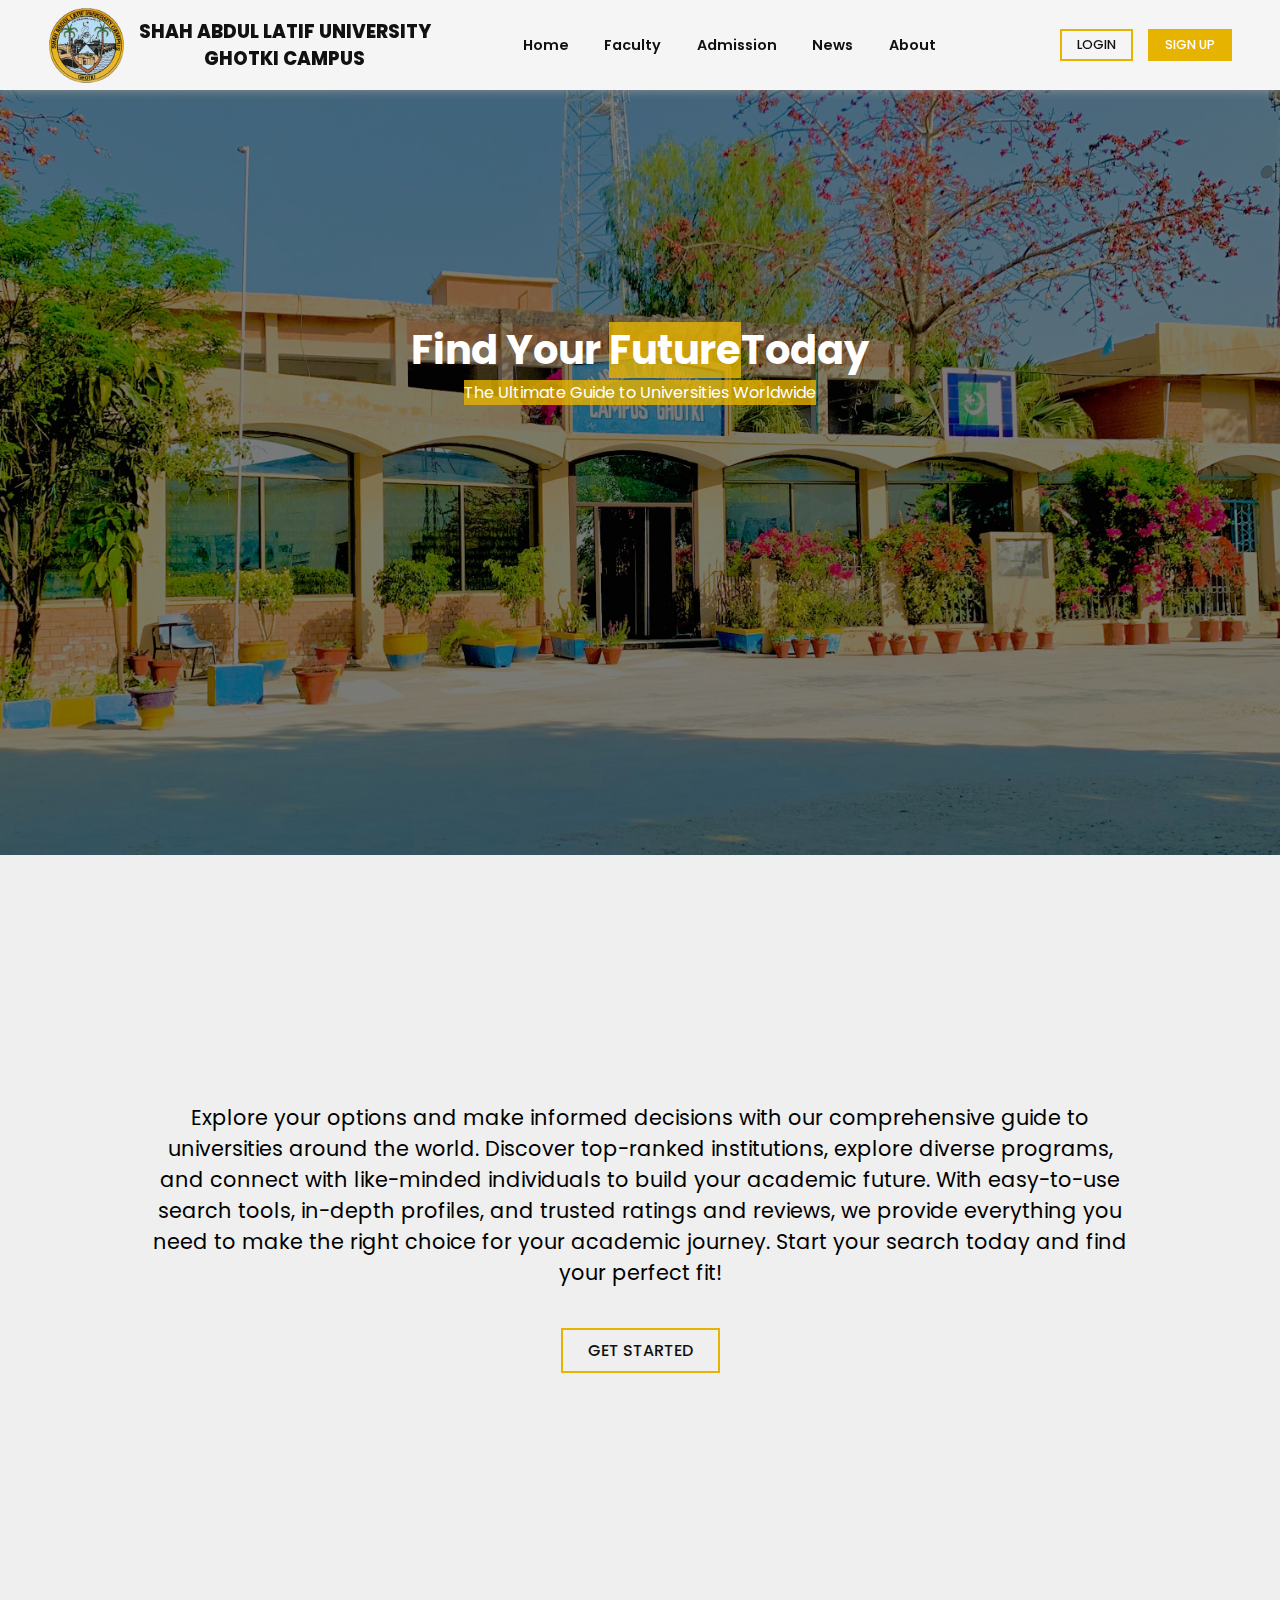
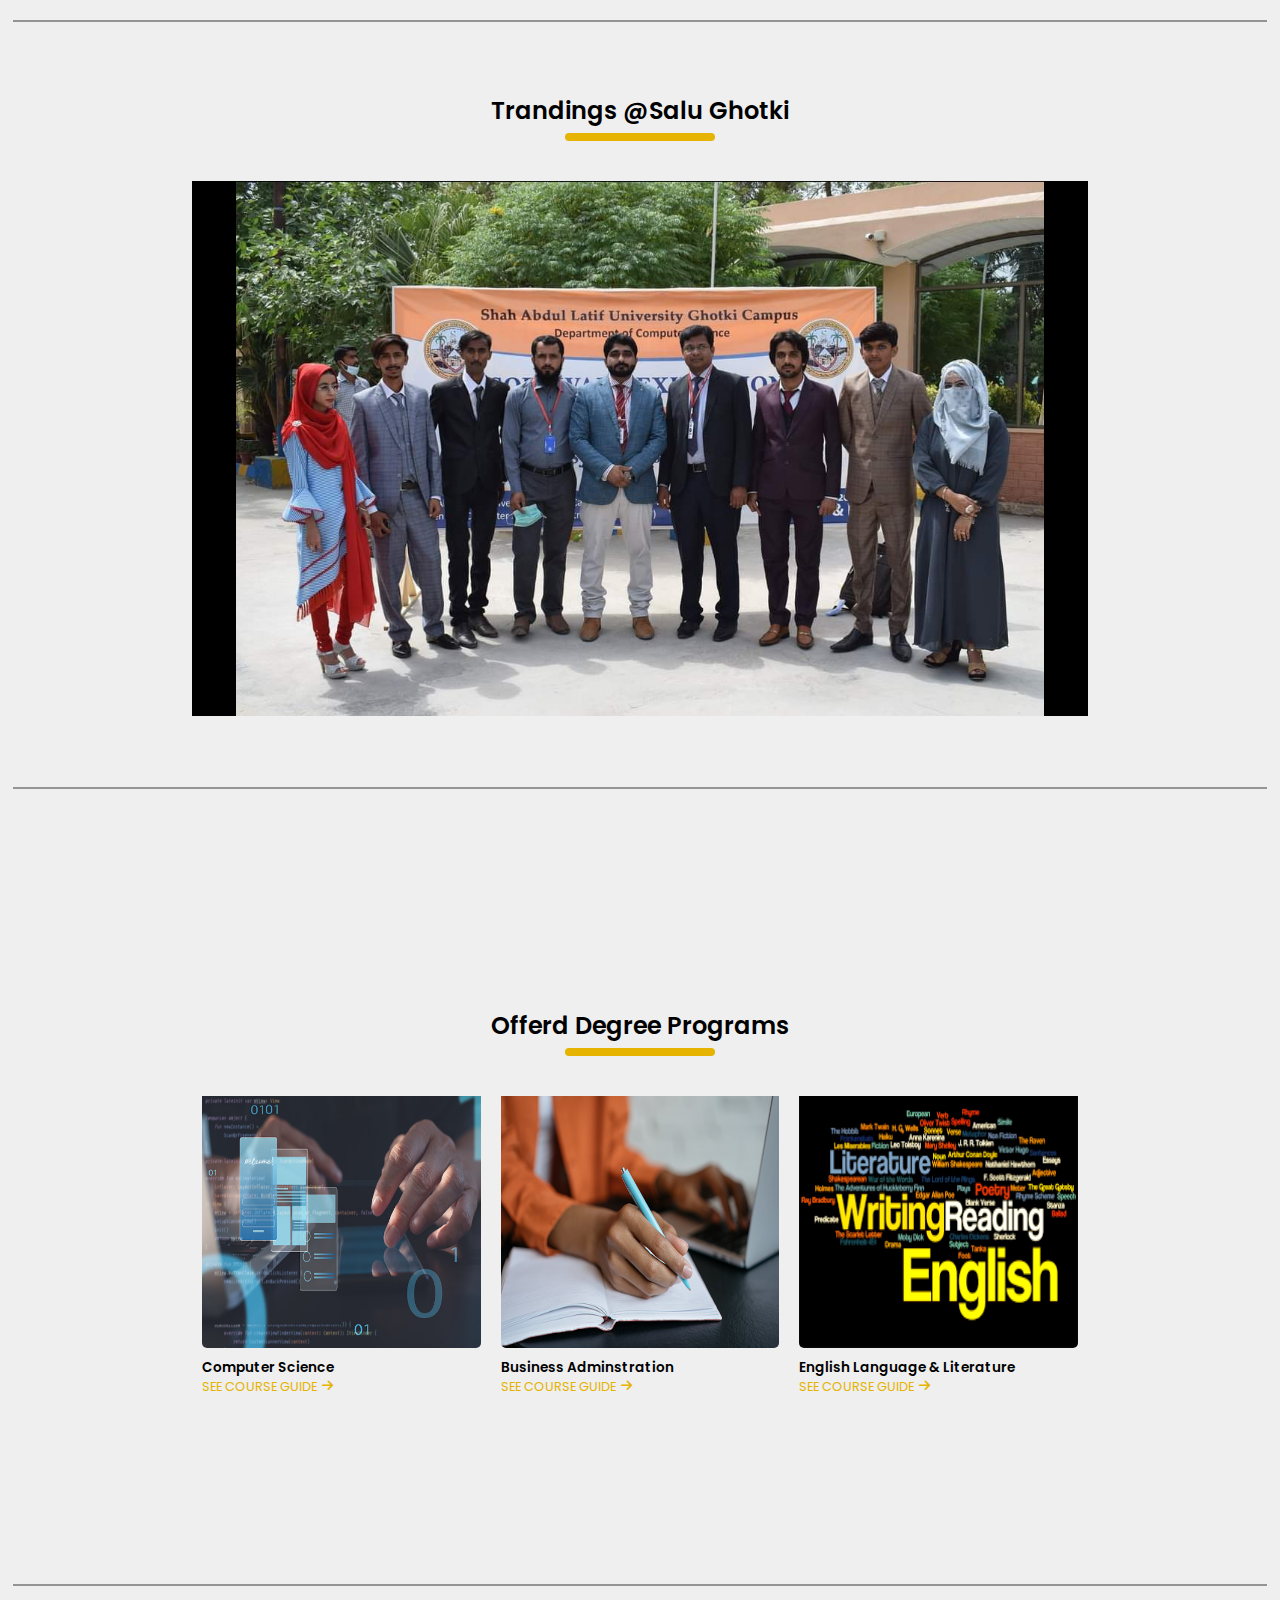
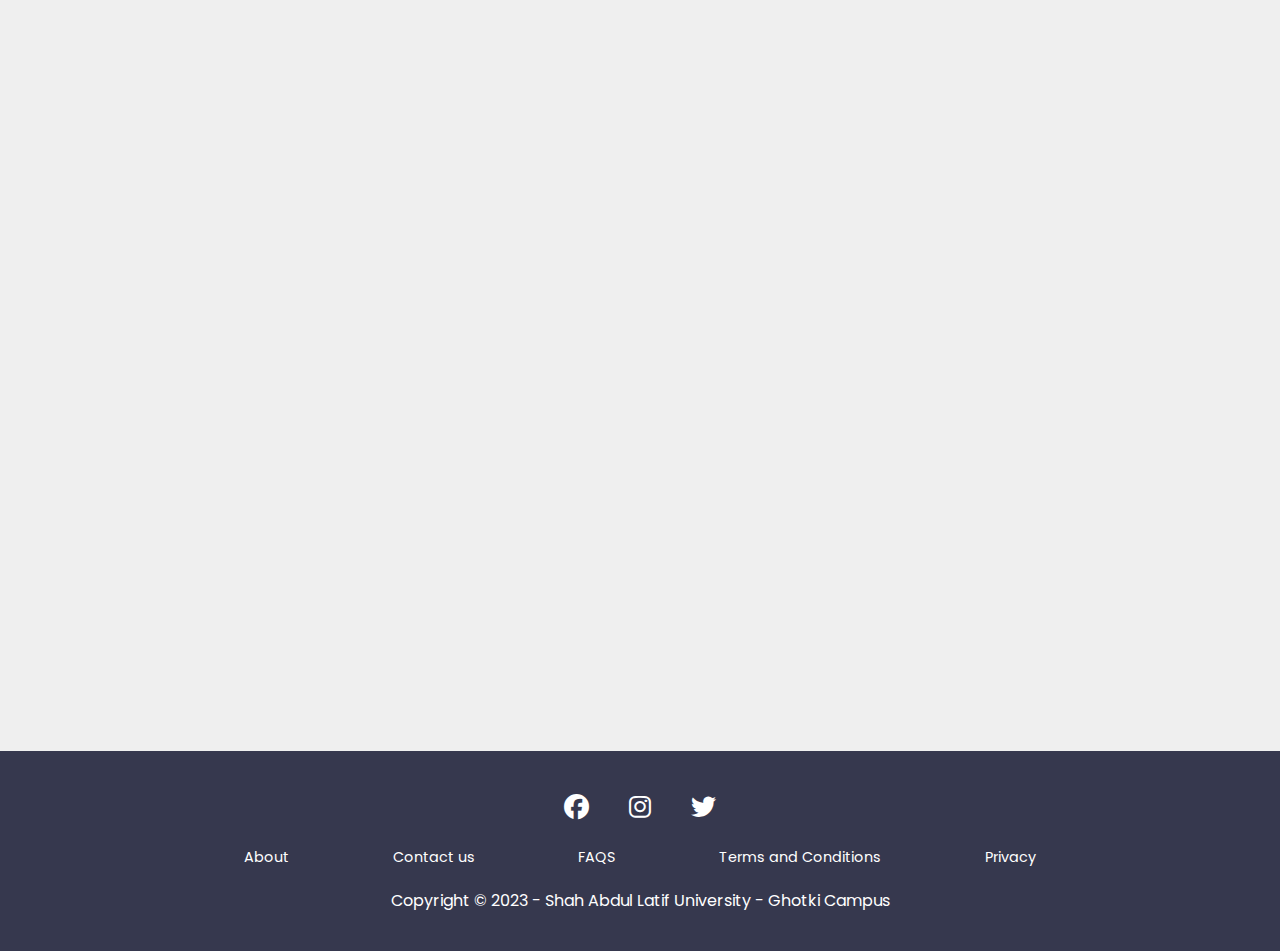
==== commit 0f25c411: "working on responsiveness" ====
--- a/index.html
+++ b/index.html
@@ -9,7 +9,7 @@
       href="https://cdnjs.cloudflare.com/ajax/libs/font-awesome/6.4.0/css/all.min.css"
     />
     <link rel="stylesheet" href="https://unpkg.com/aos@next/dist/aos.css" />
-    <link rel="shortcut icon" href="Assets/Logo.png" type="image/x-icon" />
+    <link rel="shortcut icon" href="assets/Logo.png" type="image/x-icon" />
     <title>Shah Abdul Latif University - Ghotki Campus</title>
   </head>
   <body>
@@ -61,9 +61,45 @@
       <a href="#section-4" class="getStarted">GET STARTED</a>
     </section>
     <span class="line"></span>
-    <section class="section-3"></section>
+    <section class="section-3">
+      <div class="titleContainer">
+        <label for="title" class="title">Trandings @Salu Ghotki</label>
+        <span class="titleline"></span>
+      </div>
+      <div class="trandingImages">
+        <img src="assets/Trandng @SALU GC/Image 1.jpg" alt="Image" />
+      </div>
+    </section>
     <span class="line"></span>
-    <section class="section-4"></section>
+    <section class="section-4">
+      <div class="titleContainer">
+        <label for="title" class="title">Offerd Degree Programs</label>
+        <span class="titleline"></span>
+      </div>
+      <div class="departmentMain">
+        <div class="deptCard deptCard1">
+          <img src="assets/CS.jpg" alt="Image" />
+          <label class="deptTitle">Computer Science</label>
+          <a class="viewMore"
+            >SEE COURSE GUIDE <i class="fa-solid fa-arrow-right"></i
+          ></a>
+        </div>
+        <div class="deptCard deptCard2">
+          <img src="assets/BBA.jpg" alt="Image" />
+          <label class="deptTitle">Business Adminstration</label>
+          <a class="viewMore"
+            >SEE COURSE GUIDE <i class="fa-solid fa-arrow-right"></i
+          ></a>
+        </div>
+        <div class="deptCard deptCard3">
+          <img src="assets/English.png" alt="Image" />
+          <label class="deptTitle">English Language & Literature</label>
+          <a class="viewMore"
+            >SEE COURSE GUIDE <i class="fa-solid fa-arrow-right"></i
+          ></a>
+        </div>
+      </div>
+    </section>
     <span class="line"></span>
     <section class="section-5"></section>
     <footer>
--- a/CSS/style.css
+++ b/CSS/style.css
@@ -290,7 +290,7 @@
 }
 .backgroundImgText h2 span,
 .backgroundImgText p {
-  background-color: rgba(229, 179, 0, 0.5);
+  background-color: rgba(229, 179, 0, 0.8);
 }
 
 /* ###  SECTION 2  ### */
@@ -306,6 +306,95 @@
 .getStarted {
   padding: 8px 25px;
   font-size: 1rem;
+}
+
+/* ###  SECTION 3  ### */
+.section-3,
+.section-4 {
+  row-gap: 40px;
+}
+.titleContainer {
+  display: flex;
+  justify-content: center;
+  align-items: center;
+  flex-direction: column;
+  row-gap: 5px;
+  width: 50%;
+  height: fit-content;
+}
+.title {
+  font-size: 1.5rem;
+  font-weight: 600;
+  text-align: center;
+}
+.titleline {
+  width: 150px;
+  height: 8px;
+  border-radius: 50px;
+  background-color: #e5b300;
+}
+.trandingImages {
+  display: flex;
+  justify-content: center;
+  align-items: center;
+  flex-direction: column;
+  width: 70%;
+  height: 70%;
+  background-color: #000000;
+  overflow: hidden;
+}
+.trandingImages img {
+  width: 100%;
+  height: 100%;
+  object-fit: scale-down;
+}
+
+/* ###  SECTION 4  ### */
+.section-4 {
+  margin-top: 30px;
+}
+.departmentMain {
+  border-radius: 5px;
+  display: grid;
+  grid-template-columns: repeat(3, 1fr);
+  width: 70%;
+  max-height: 80vh;
+  overflow-y: auto;
+}
+
+.deptCard {
+  margin: 0 10px;
+  text-align: center;
+  height: 300px;
+  display: flex;
+  flex-direction: column;
+  align-items: self-start;
+  justify-content: center;
+}
+
+.deptCard img {
+  width: 100%;
+  height: 300px;
+  margin-top: -15px;
+  margin-bottom: 10px;
+  border-radius: 5px;
+}
+
+.deptTitle {
+  font-size: 0.85rem;
+  font-weight: 600;
+}
+
+.viewMore {
+  font-size: 0.8rem;
+  display: flex;
+  align-items: center;
+  cursor: pointer;
+  color: #e5b300;
+}
+
+.viewMore i {
+  margin-left: 5px;
 }
 /* ###  FOOTER  ### */
 
@@ -390,6 +479,15 @@
   .getStarted {
     padding: 8px 20px;
   }
+  .departmentMain {
+    row-gap: 40px;
+  }
+  .deptTitle {
+    font-size: 0.8rem;
+  }
+  .viewMore {
+    font-size: 0.6rem;
+  }
   footer .footerMenu a {
     font-size: 0.75rem;
     transition: all 0.5s ease;
@@ -399,7 +497,7 @@
   }
   /* ### MAX-WIDTH 860PX ### */
 
-  @media only screen and (max-width: 860px) {
+  @media only screen and (max-width: 880px) {
     nav .logo img {
       width: 65px;
       height: 65px;
@@ -409,6 +507,19 @@
     }
     .loginSignUp a {
       padding: 3px 8px;
+      font-size: 0.8rem;
+    }
+    .departmentMain {
+      grid-template-columns: 1fr;
+      margin-bottom: 50px;
+    }
+    .deptCard {
+      margin: 20px;
+    }
+    .deptTitle {
+      font-size: 1.1rem;
+    }
+    .viewMore {
       font-size: 0.8rem;
     }
   }
@@ -502,6 +613,15 @@
   .getStarted {
     font-size: 0.8rem;
   }
+  .title {
+    font-size: 1.3rem;
+  }
+  .titleline {
+    width: 100px;
+  }
+  .deptTitle {
+    font-size: 1rem;
+  }
   footer .socialIcons {
     width: 25%;
   }
@@ -549,6 +669,12 @@
   .getStarted {
     font-size: 0.7rem;
   }
+  .deptTitle {
+    font-size: 0.9rem;
+  }
+  .viewMore {
+    font-size: 0.7rem;
+  }
   footer .footerMenu {
     width: 90%;
   }
@@ -566,6 +692,18 @@
   nav .logo .name label {
     font-size: 0.7rem;
   }
+  .title {
+    font-size: 1.1rem;
+  }
+  .titleline {
+    width: 80px;
+  }
+  .deptTitle {
+    font-size: 0.8rem;
+  }
+  .viewMore {
+    font-size: 0.8rem;
+  }
   footer .footerMenu a {
     font-size: 0.6rem;
   }
@@ -598,6 +736,12 @@
     padding: 5px 15px;
     font-size: 0.7rem;
   }
+  .deptTitle {
+    font-size: 0.7rem;
+  }
+  .viewMore {
+    font-size: 0.7rem;
+  }
   footer .socialIcons {
     width: 30%;
   }
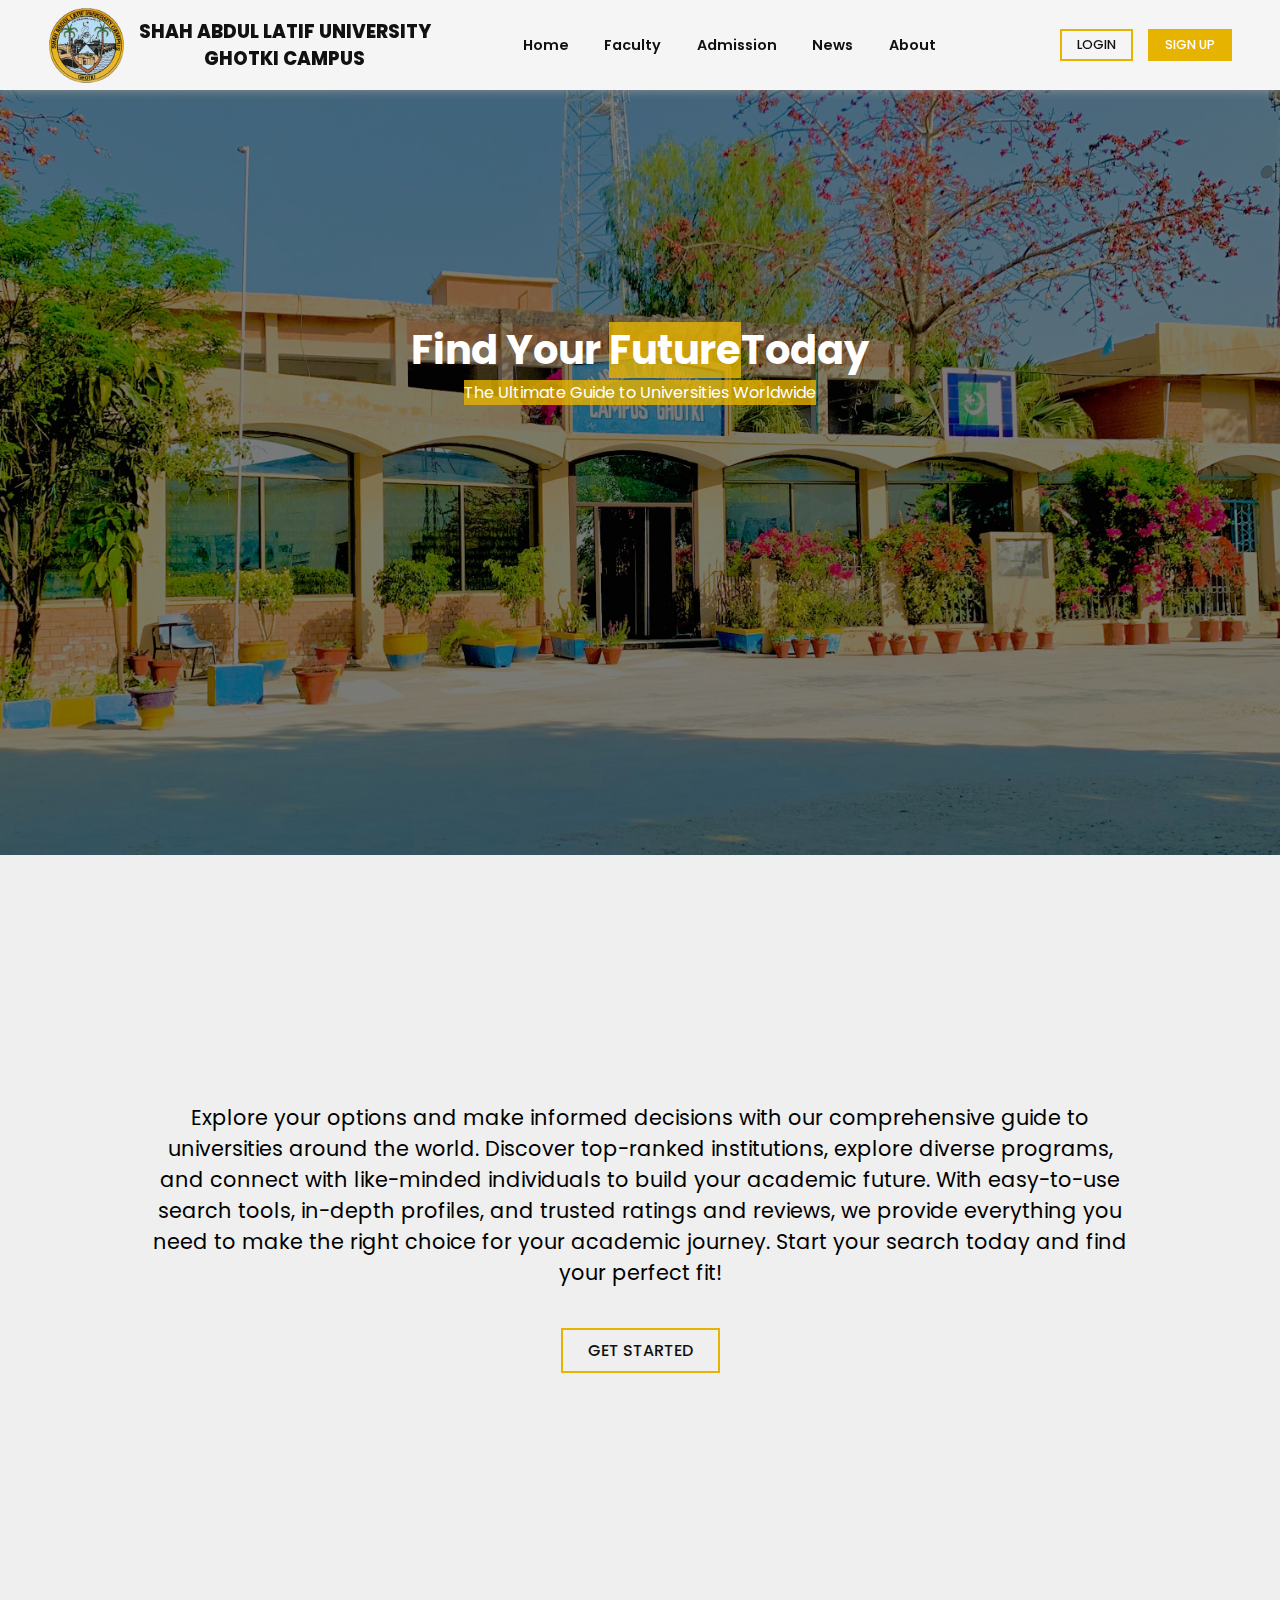
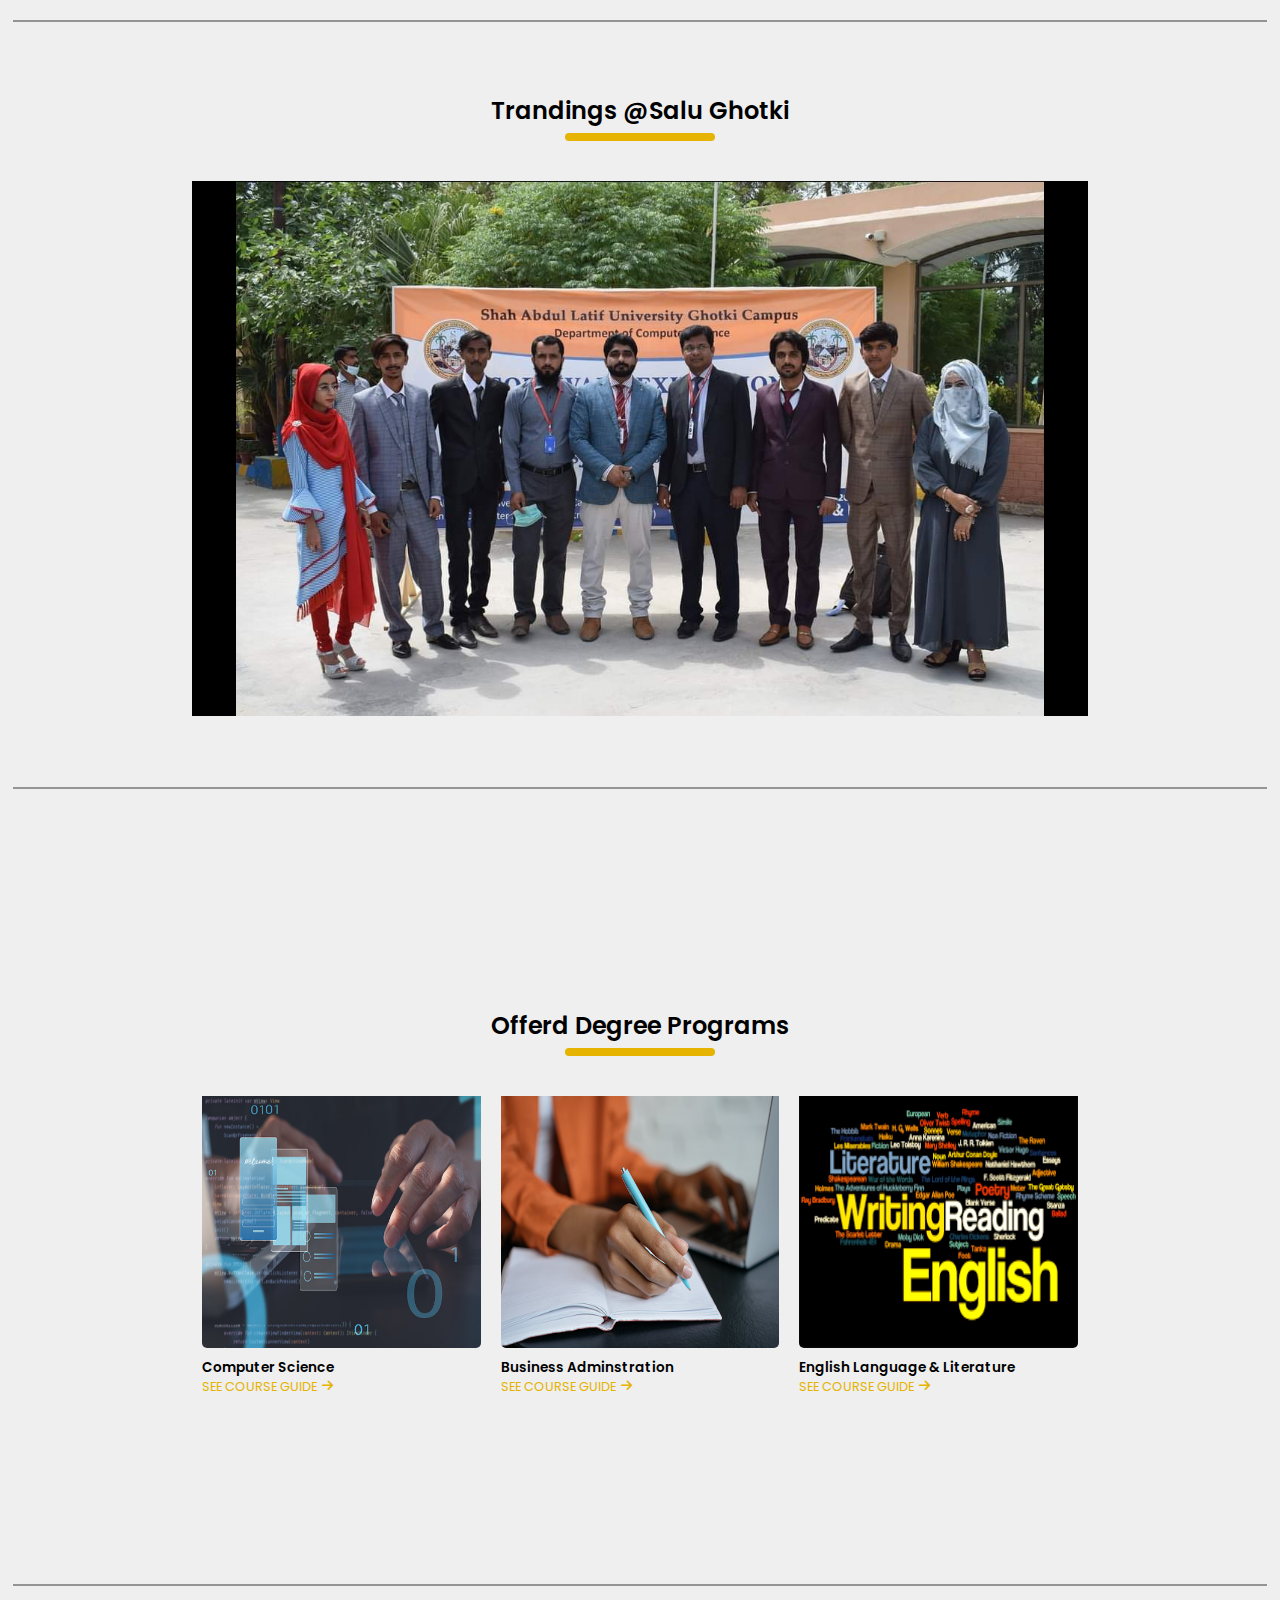
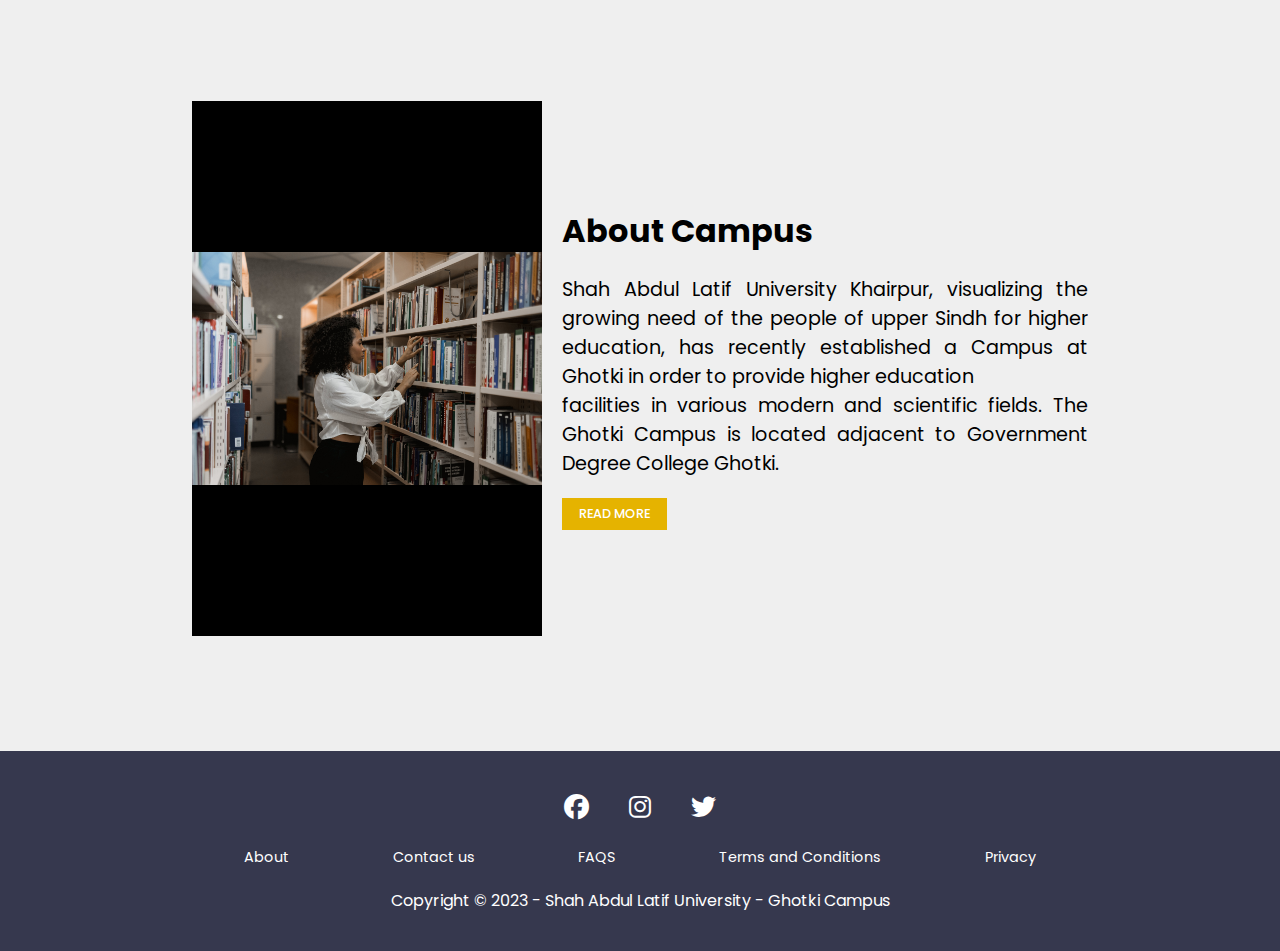
==== commit 545f0c93: "working on responsiveness" ====
--- a/index.html
+++ b/index.html
@@ -68,6 +68,10 @@
       </div>
       <div class="trandingImages">
         <img src="assets/Trandng @SALU GC/Image 1.jpg" alt="Image" />
+        <img src="assets/Trandng @SALU GC/Image 2.jpg" alt="Image" />
+        <img src="assets/Trandng @SALU GC/Image 3.jpg" alt="Image" />
+        <img src="assets/Trandng @SALU GC/Image 4.jpg" alt="Image" />
+        <img src="assets/Trandng @SALU GC/Image 5.jpg" alt="Image" />
       </div>
     </section>
     <span class="line"></span>
@@ -101,7 +105,25 @@
       </div>
     </section>
     <span class="line"></span>
-    <section class="section-5"></section>
+    <section class="section-5">
+      <div class="aboutCampus">
+        <div class="aboutCampusImage">
+          <img src="assets/aboutCampusPic.jpg" alt="" />
+        </div>
+        <div class="aboutCampusText">
+          <h2>About Campus</h2>
+          <p>
+            Shah Abdul Latif University Khairpur, visualizing the growing need
+            of the people of upper Sindh for higher education, has recently
+            established a Campus at Ghotki in order to provide higher education
+            <br />
+            facilities in various modern and scientific fields. The Ghotki
+            Campus is located adjacent to Government Degree College Ghotki.
+          </p>
+          <a href="#" class="aboutCampusReadMore">READ MORE</a>
+        </div>
+      </div>
+    </section>
     <footer>
       <div class="socialIcons">
         <a href="#"><i class="fa-brands fa-facebook"></i></a>
--- a/CSS/style.css
+++ b/CSS/style.css
@@ -396,6 +396,49 @@
 .viewMore i {
   margin-left: 5px;
 }
+
+/* ### SECTION 5 ### */
+
+.aboutCampus {
+  display: flex;
+  justify-content: center;
+  align-items: center;
+  flex-direction: row;
+  column-gap: 20px;
+  width: 70%;
+  height: 70%;
+}
+.aboutCampusImage {
+  width: 40%;
+  height: 100%;
+  background-color: #000000;
+  overflow: hidden;
+}
+
+.aboutCampusImage img {
+  width: 100%;
+  height: 100%;
+  object-fit: scale-down;
+}
+
+.aboutCampusText {
+  width: 60%;
+  height: 100%;
+  display: flex;
+  flex-direction: column;
+  justify-content: center;
+  align-items: start;
+  row-gap: 20px;
+  overflow: hidden;
+  overflow-y: scroll;
+}
+.aboutCampusText h2 {
+  font-size: 2rem;
+}
+.aboutCampusText p {
+  font-size: 1.2rem;
+  text-align: justify;
+}
 /* ###  FOOTER  ### */
 
 footer {
@@ -521,6 +564,31 @@
     }
     .viewMore {
       font-size: 0.8rem;
+    }
+    .section-5 {
+      height: fit-content;
+      padding: 50px 0;
+    }
+    .aboutCampus {
+      flex-direction: column;
+      row-gap: 30px;
+      height: 90%;
+    }
+    .aboutCampusImage,
+    .aboutCampusText {
+      width: 100%;
+      height: 50%;
+      align-items: center;
+    }
+    .aboutCampusText h2 {
+      width: 100%;
+      font-size: 1.8rem;
+      text-align: center;
+    }
+    .aboutCampusText p {
+      width: 100%;
+      font-size: 1rem;
+      /* text-align: center; */
     }
   }
 }
